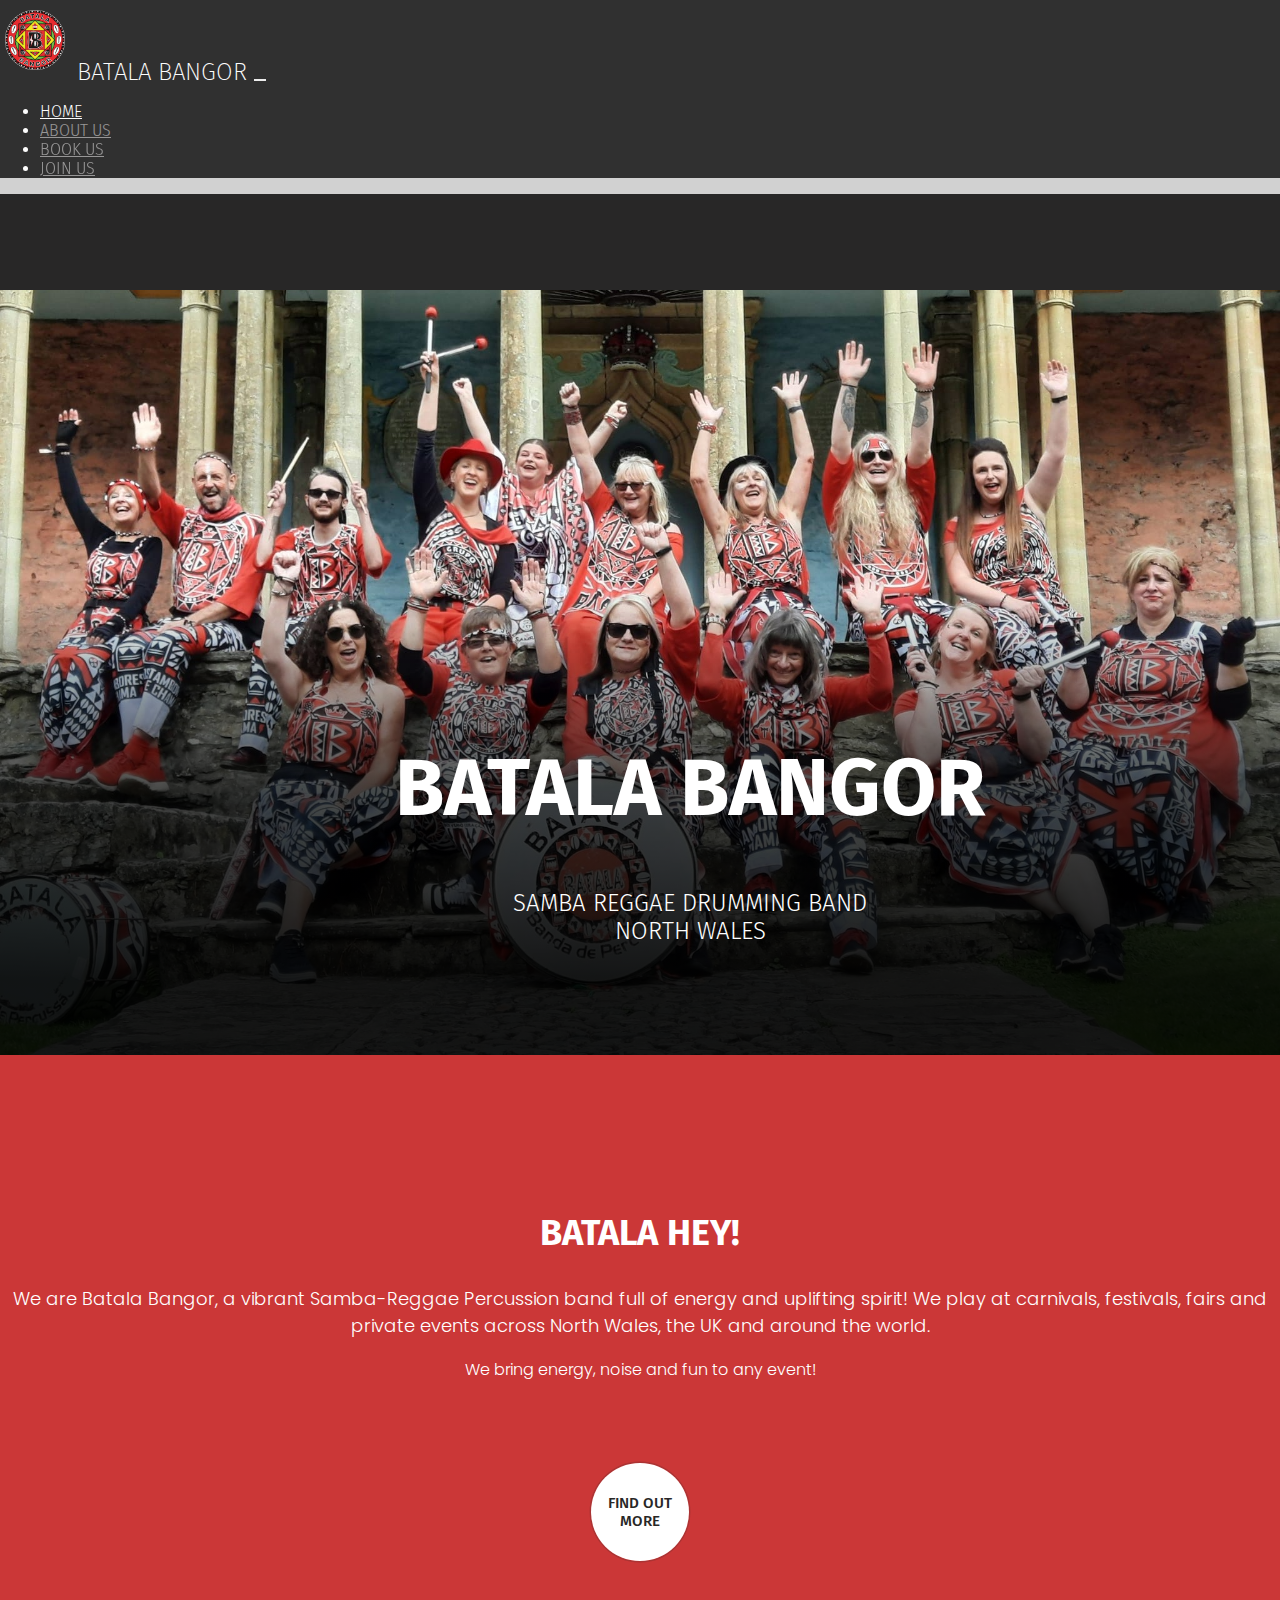
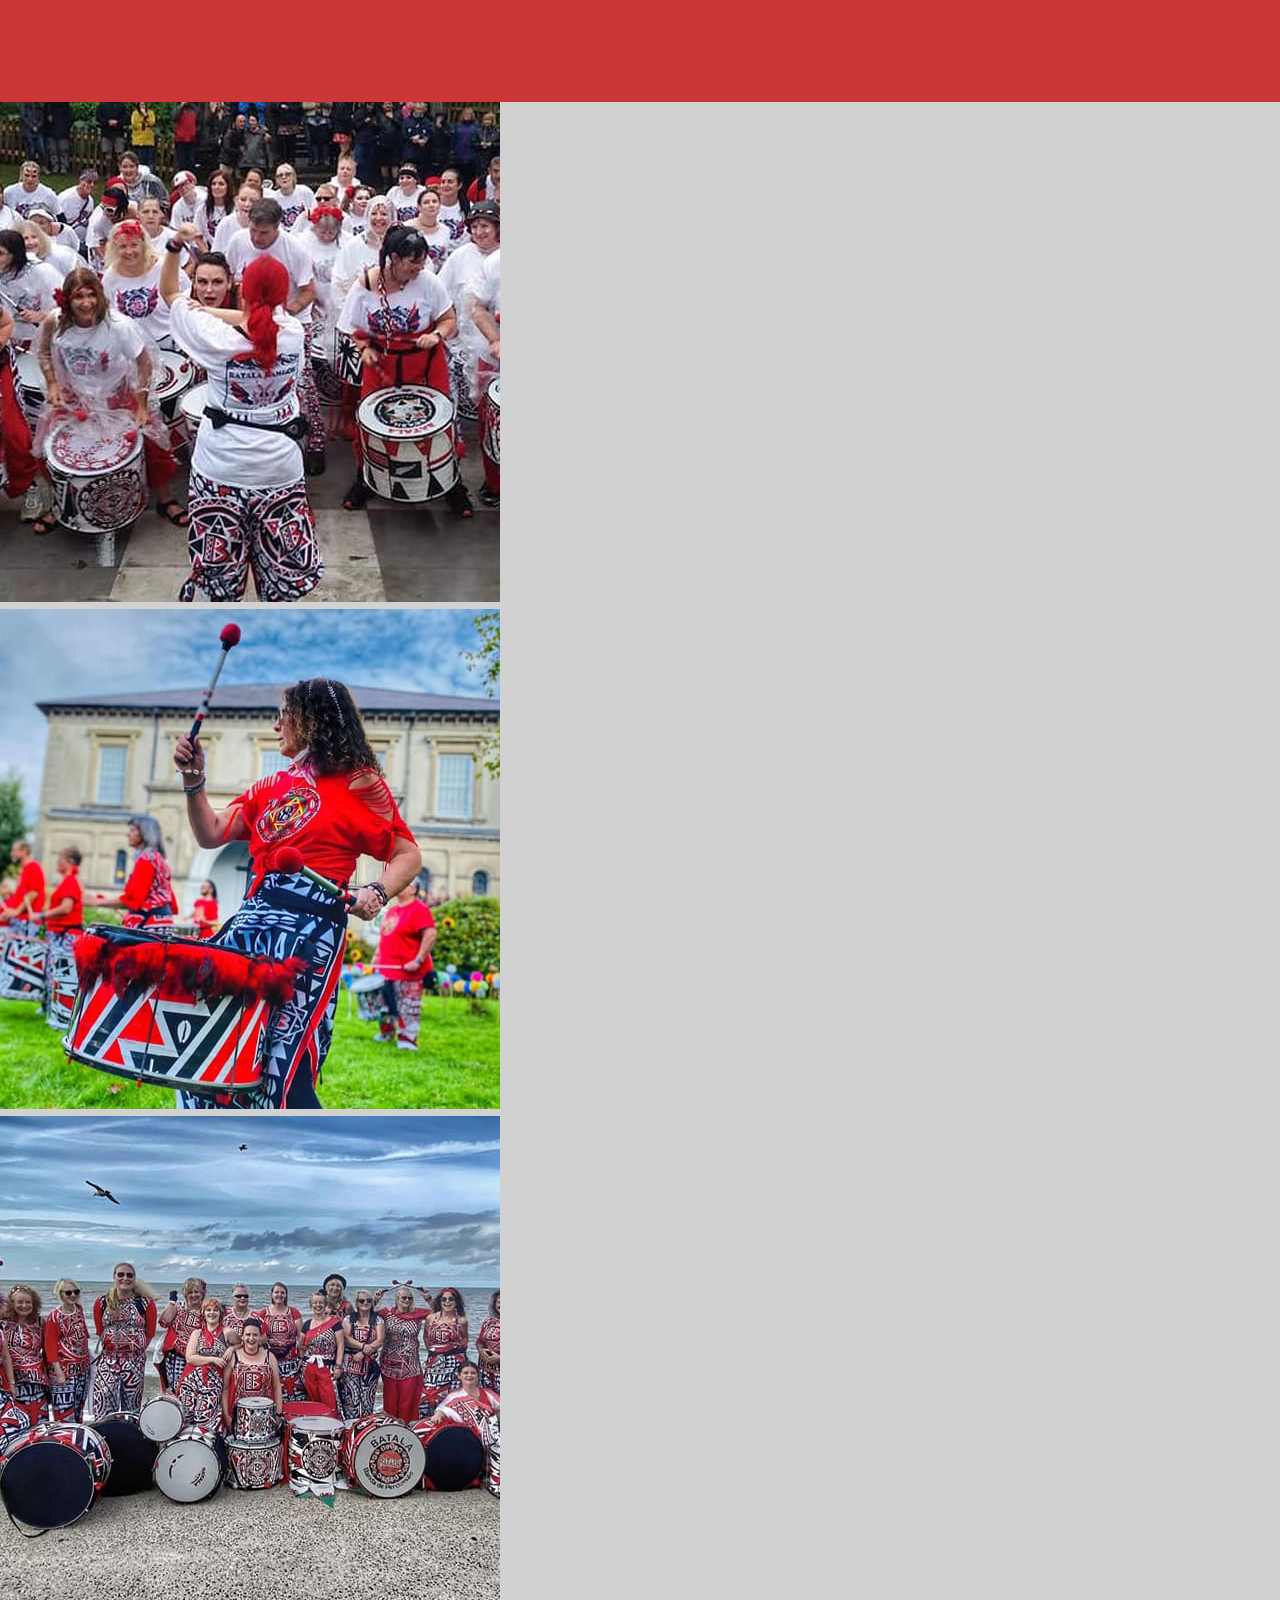
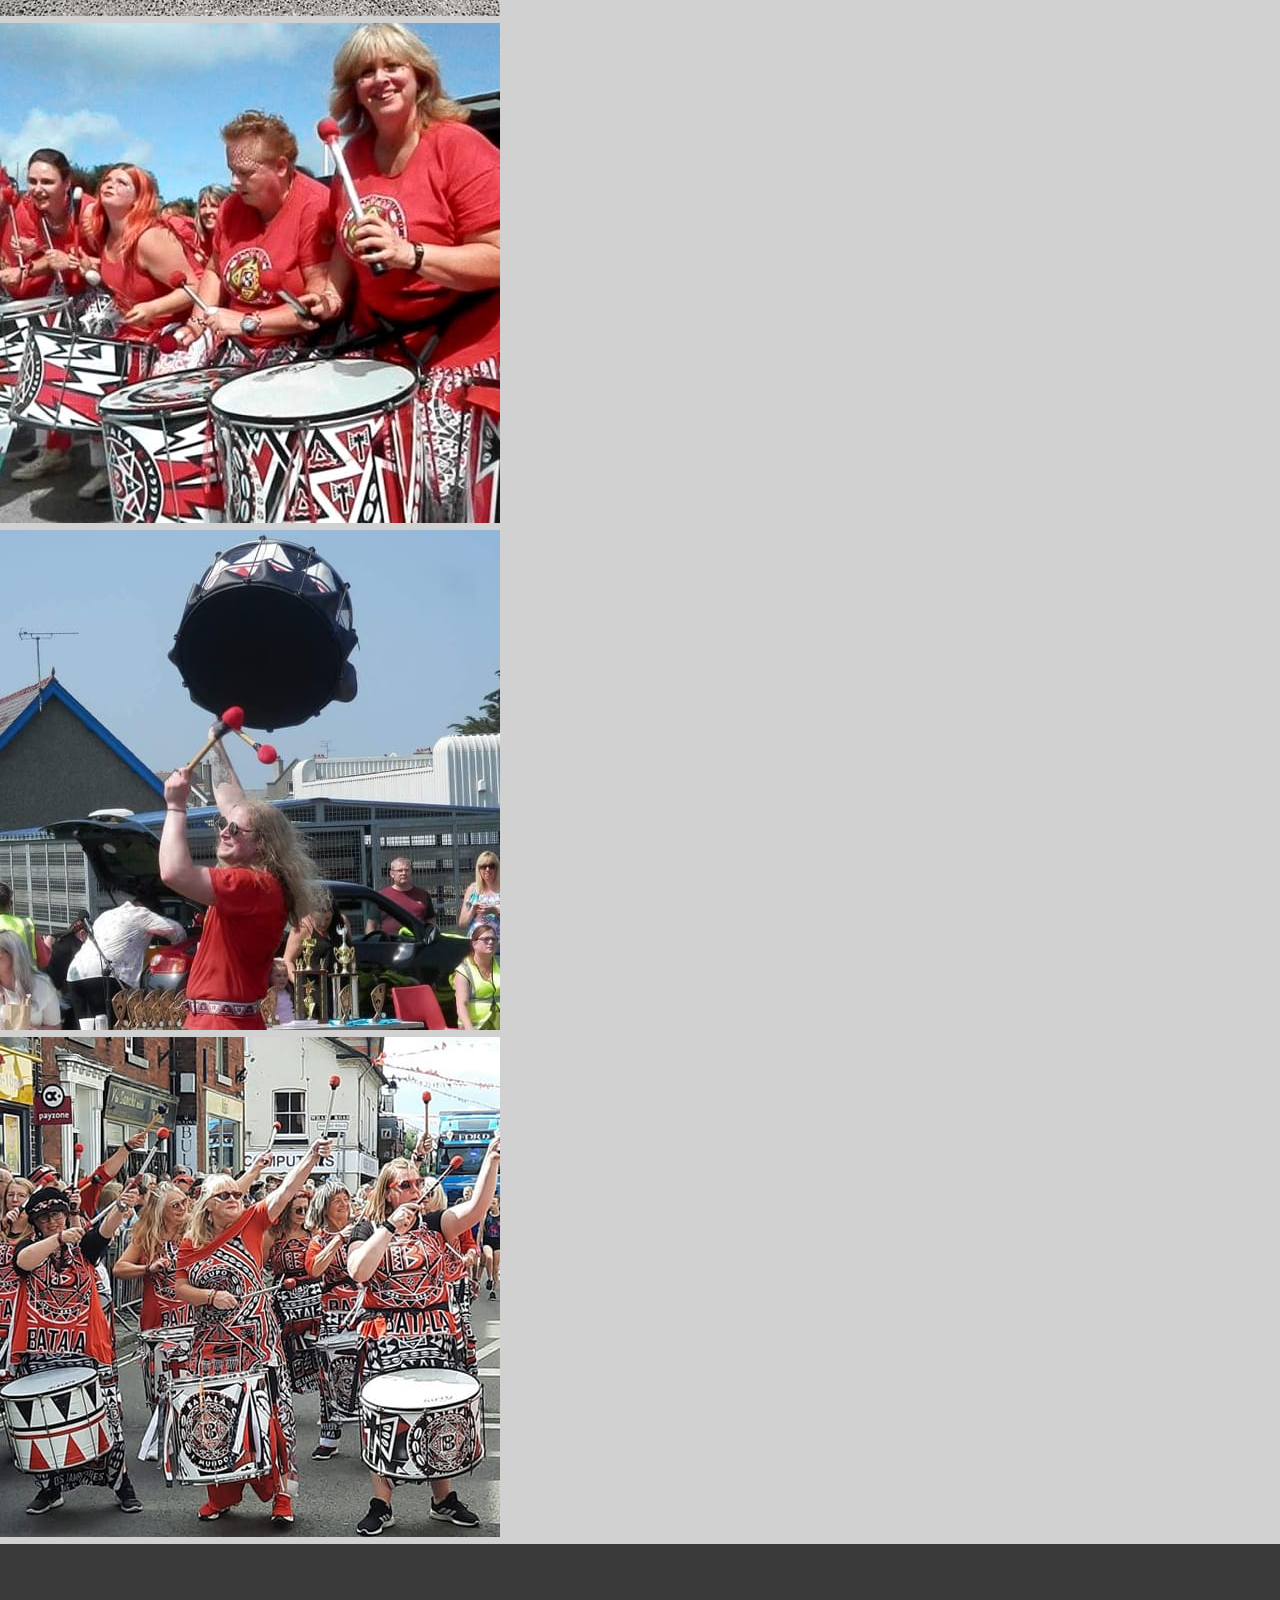
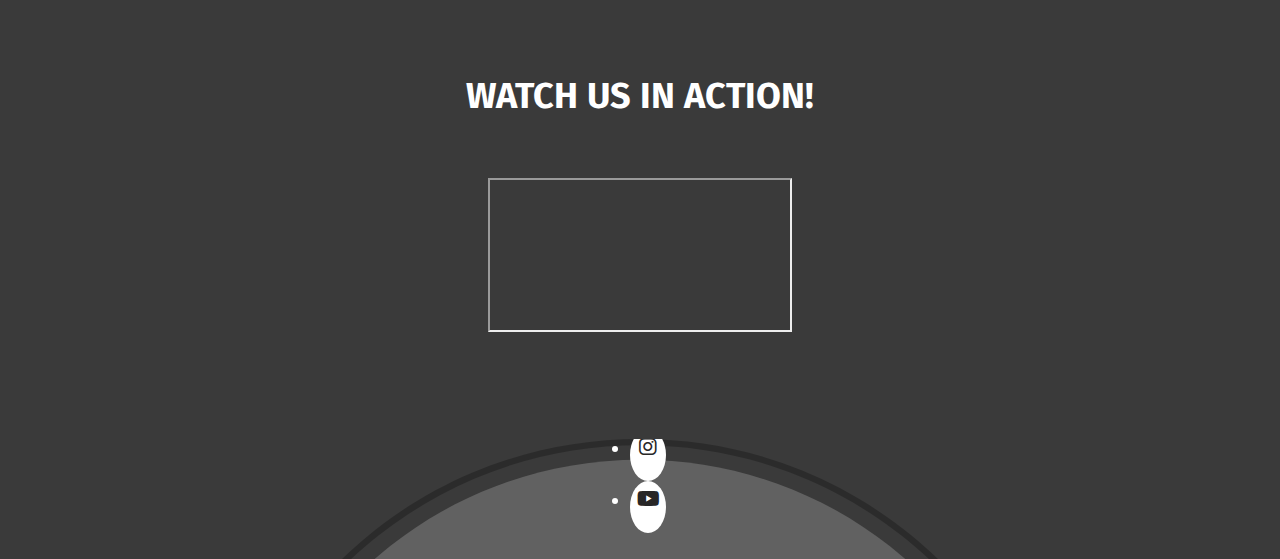
==== index.html @ 366dcf44 "add meta descriptions to all pages" ====
<!DOCTYPE html>
<html lang="en">

<head>
    <meta charset="UTF-8">
    <meta http-equiv="X-UA-Compatible" content="IE=edge">
    <meta name="viewport" content="width=device-width, initial-scale=1.0">
    <meta name="description" content="Batala Bangor are a North Wales Samba-Reggae drumming group, ready to bring our Brazilian rhythms and energy to your event!">
    <title>Batala Bangor</title>
    <link href="https://cdn.jsdelivr.net/npm/bootstrap@5.2.3/dist/css/bootstrap.min.css" rel="stylesheet"
        integrity="sha384-rbsA2VBKQhggwzxH7pPCaAqO46MgnOM80zW1RWuH61DGLwZJEdK2Kadq2F9CUG65" crossorigin="anonymous">
    <link rel="stylesheet" href="https://cdnjs.cloudflare.com/ajax/libs/font-awesome/6.2.0/css/all.min.css">
    <link rel="stylesheet" href="assets/css/style.css">

</head>

<body>
    <header>
        <!-- Nav Bar -->
        <nav class="navbar navbar-dark bg-col-navbar navbar-expand-md fixed-top">
            <div class="container-fluid">
                <a href="index.html" class="nav-brand">
                    <img src="assets/images/bb_logo_200.png" alt="Batala Bangor Logo" id="bb-logo">
                    <span>BATALA BANGOR</span>
                </a>
                <button class="navbar-toggler" type="button" data-bs-toggle="collapse"
                    data-bs-target="#navbarSupportedContent" aria-controls="navbarSupportedContent"
                    aria-expanded="false" aria-label="Toggle navigation">
                    <span class="navbar-toggler-icon"></span>
                </button>
                <div class="collapse navbar-collapse" id="navbarSupportedContent">
                    <ul class="navbar-nav ms-auto">
                        <li class="active-nl nav-item"><a class="nav-link" href="index.html">HOME</a></li>
                        <li class="nav-item"><a class="nav-link" href="about-us.html">ABOUT US</a></li>
                        <li class="nav-item"><a class="nav-link" href="book-us.html">BOOK US</a></li>
                        <li class="nav-item"><a class="nav-link" href="join-us.html">JOIN US</a></li>
                    </ul>
                </div>
            </div>
        </nav>
        <div class="nav-behind"></div>
        <!--/ Nav Bar -->
    </header>

    <main>
        <!-- Hero -->
        <div id="hero-home">
            <div class="hero-text hero-text-lg txt-cent">
                <h1 class="main-title">BATALA BANGOR</h1>
                <h2 class="tagline">SAMBA REGGAE DRUMMING BAND<br>NORTH WALES</h2>
            </div>
        </div>
        <!--/ Hero -->

        <!-- Text Section -->
        <div class="container-fluid text-section-container bg-col-red">
            <!-- Welcome Text -->
            <div class="row">
                <div class="col-10 offset-1 col-sm-8 offset-sm-2 col-lg-6 offset-lg-3 txt-cent">
                    <h3 class="section-title" id="batala-hey-title">BATALA HEY!</h3>
                    <p class="p-bigger">We are Batala Bangor, a vibrant Samba-Reggae Percussion band full of energy and
                        uplifting spirit!
                        We
                        play
                        at carnivals, festivals, fairs and private events across North Wales, the UK and around the
                        world.
                    </p>
                    <p>We bring energy, noise and fun to any event!</p>
                </div>
            </div>
            <!--/ Welcome Text -->

            <!-- Button: Find Out More -->
            <div class="circle-button-lrg" id="find-out-more-btn">
                <div class="white-circle">
                    <p class="button-text txt-cent"><a href="book-us.html">
                            FIND OUT MORE</a></p>
                </div>
                <div class="line-circle-inner line-circle-dark"></div>
                <div class="line-circle-middle line-circle-dark"></div>
                <div class="line-circle-outer line-circle-dark"></div>
            </div>
            <!--/ Button: Find Out More -->
        </div>
        <!--/ Text Section -->

        <!-- Photo Gallery -->
        <div class="row row-cols-2 row-cols-sm-3 row-cols-lg-6">
            <h2 class="sr-only">Photo Gallery</h2>
            <div class="col gallery-image"><img src="assets/images/home_gallery_1.jpg" class="img-fluid"
                    alt="Batala Bangor at Portmeirion Festival No. 6"></div>
            <div class="col gallery-image"><img src="assets/images/home_gallery_2.jpg" class="img-fluid"
                    alt="Girl drumming"></div>
            <div class="col gallery-image"><img src="assets/images/home_gallery_3.jpg" class="img-fluid"
                    alt="Batala Bangor group photo by the sea"></div>
            <div class="col gallery-image"><img src="assets/images/home_gallery_4.jpg" class="img-fluid"
                    alt="Smiling drummers"></div>
            <div class="col gallery-image"><img src="assets/images/home_gallery_5.jpg" class="img-fluid"
                    alt="Man plays drum above his head"></div>
            <div class="col gallery-image"><img src="assets/images/home_gallery_6.jpg" class="img-fluid"
                    alt="Drummers with arms in the air"></div>
        </div>
        <!--/ Photo Gallery -->

        <!-- Video -->
        <div class="container-fluid bg-col-dk video-section-container">
            <div class="row" id="video-row">
                <div class="col col-sm-10 offset-sm-1 txt-cent">
                    <h2 class="section-title">WATCH US IN ACTION!</h2>
                    <div class="video-wrapper ratio ratio-16x9">
                        <iframe src="https://www.youtube.com/embed/l4y8UoNgOng"
                            title="YouTube video player Batala Mundo at the start of Notting Hill Carnival 2018"
                            allow="accelerometer; autoplay; clipboard-write; encrypted-media; gyroscope; picture-in-picture"
                            allowfullscreen></iframe>
                    </div>
                </div>
            </div>
        </div>
        <!--/ Video -->
    </main>

    <footer>
        <div class="footer-circle-wrapper">
            <img id="grey-circle" src="assets/images/circle-footer-graphic.svg" alt="grey circle">
            <div id="footer-links-wrapper">
                <ul class="list-inline social-links">
                    <li class="list-inline-item">
                        <a href="https://www.facebook.com/batala.bangor/" target="_blank">
                            <i class="fa-brands fa-facebook-f" aria-hidden="true"></i>
                            <span class="sr-only">Facebook</span>
                        </a>
                    </li>
                    <li class="list-inline-item">
                        <a href="https://twitter.com/batalabangor" target="_blank">
                            <i class="fa-brands fa-twitter" aria-hidden="true"></i>
                            <span class="sr-only">Twitter</span>
                        </a>
                    </li>
                    <li class="list-inline-item">
                        <a href="https://www.instagram.com/batalabangor/" target="_blank">
                            <i class="fa-brands fa-instagram" aria-hidden="true"></i>
                            <span class="sr-only">Instagram</span>
                        </a>
                    </li>
                    <li class="list-inline-item">
                        <a href="https://www.youtube.com/@batalabangor3194" target="_blank">
                            <i class="fa-brands fa-youtube" aria-hidden="true"></i>
                            <span class="sr-only">YouTube</span>
                        </a>
                    </li>
                </ul>
            </div>
        </div>
    </footer>

    <script src="https://cdn.jsdelivr.net/npm/bootstrap@5.2.3/dist/js/bootstrap.bundle.min.js"
        integrity="sha384-kenU1KFdBIe4zVF0s0G1M5b4hcpxyD9F7jL+jjXkk+Q2h455rYXK/7HAuoJl+0I4" crossorigin="anonymous">
    </script>

</body>

</html>
---- assets/css/style.css ----
@import url('https://fonts.googleapis.com/css2?family=Fira+Sans:ital,wght@0,100;0,200;0,300;0,400;0,500;0,600;0,700;1,300;1,600;1,700&family=Poppins:wght@300;600&display=swap');


/*----------------------------------------------------------- Page Container Settings */


body,
nav {
    max-width: 1400px;
    margin: 0 auto;
    background: #d1d1d1;
}

/*-----------------------------------------------------------Colors */

.bg-col-navbar {
    background-color: #282727;
}

.bg-col-red {
    background-color: #CB3737;
}

.bg-col-dk {
    background-color: #3a3a3a;
}

/*-----------------------------------------------------------General Text */

body {
    font-family: 'Poppins', sans-serif;
    color: #ffffff;
}

p {
    font-weight: 300;
}

.p-bigger {
    font-size: 18px;
}

.main-title,
.tagline,
.tagline-small,
.section-title,
nav {
    font-family: 'Fira Sans', sans-serif;
}

.main-title {
    font-weight: 700;
    font-size: 80px;
}

.tagline,
.tagline-small {
    font-weight: 300;
}

.tagline {
    font-size: 24px;
}

.tagline-small {
    font-size: 20px;
}

.section-title,
.thanks-title {
    font-weight: 700;
    font-size: 36px;
}

.txt-cent {
    text-align: center;
}

.txt-left {
    text-align: left;
}

.txt-right {
    text-align: right;
}

/*-----------------------------------------------------------Containers / Dividers / Generic Margins */

.row,
figure {
    margin: 0;
}

.buffer {
    height: 100px;
    width: 100%;
}

.container-fluid-nopad {
    padding: 0;
}

/*-----------------------------------------------------------Nav */

.navbar {
    opacity: 95%;
}

.navbar-dark {
    --bs-navbar-hover-color: none;
}

.nav-brand {
    font-weight: 200;
    font-size: 24px;
    color: #ffffff;
    text-decoration: none;
    text-align: center;
}

#bb-logo {
    width: 60px;
    height: auto;
    margin: 10px 5px 10px 5px;
}

.nav-link {
    list-style: none;
    color: #ffffff;
    font-weight: 300;
    opacity: 50%;
    transition: all 0.35s ease-in-out;
    -moz-transition: all 0.35s ease-in-out;
    -webkit-transition: all 0.35s ease-in-out;
    -o-transition: all 0.35s ease-in-out;
}

.navbar-toggler {
    border: 0;
}

.navbar-toggler:focus {
    box-shadow: none;
}

.nav-link {
    text-align: right;
    padding: 25px 15px 25px 0;
    --bs-navbar-nav-link-padding-x: 0.8rem;
}

.active-nl a {
    opacity: 100%;
}

.nav-behind {
    background-color: #282727;
    height: 96px;
    width: 100%;
}

/*-----------------------------------------------------------Hero */

#hero-home {
    padding: 0;
    height: 85vh;
    background:
        linear-gradient(180deg, rgba(0, 0, 0, 0) 40%, rgba(0, 0, 0, 0.7) 65%, rgba(0, 0, 0, 0.9) 90%),
        url("../images/hero_home.jpg");
    background-color: #282727;
    background-position: center;
    background-repeat: no-repeat;
    background-size: cover;
    -webkit-background-size: cover;
    -moz-background-size: cover;
    -o-background-size: cover;
    position: relative;
}

#hero-about {
    padding: 0;
    height: 35vh;
    min-height: 200px;
    background:
        linear-gradient(180deg, rgba(0, 0, 0, 0) 40%, rgba(0, 0, 0, 0.7) 65%, rgba(0, 0, 0, 0.9) 90%),
        url("../images/hero_about.jpg");
    background-color: #282727;
    background-position: center;
    background-repeat: no-repeat;
    background-size: cover;
    -webkit-background-size: cover;
    -moz-background-size: cover;
    -o-background-size: cover;
    position: relative;
}

#hero-book {
    padding: 0;
    height: 35vh;
    min-height: 200px;
    background:
        linear-gradient(180deg, rgba(0, 0, 0, 0) 40%, rgba(0, 0, 0, 0.7) 65%, rgba(0, 0, 0, 0.9) 90%),
        url("../images/hero_book.jpg");
    background-color: #282727;
    background-position: center top 20%;
    background-repeat: no-repeat;
    background-size: cover;
    -webkit-background-size: cover;
    -moz-background-size: cover;
    -o-background-size: cover;
    position: relative;
}

#hero-join {
    padding: 0;
    height: 35vh;
    min-height: 200px;
    background:
        linear-gradient(180deg, rgba(0, 0, 0, 0) 40%, rgba(0, 0, 0, 0.7) 65%, rgba(0, 0, 0, 0.9) 90%),
        url("../images/hero_join.jpg");
    background-color: #282727;
    background-position: center;
    background-repeat: no-repeat;
    background-size: cover;
    -webkit-background-size: cover;
    -moz-background-size: cover;
    -o-background-size: cover;
    position: relative;
}

.hero-text {
    position: absolute;
    width: 100%;
    margin: 0 auto;
    padding-left: 50px;
    padding-right: 50px;
}

.hero-text-sm {
    bottom: 40px;
}

.hero-text-lg {
    bottom: 90px;
}

/*-----------------------------------------------------------Home Text Section */

.text-section-container {
    padding: 120px 0px;
}

#batala-hey-title {
    margin-bottom: 30px;
}

/*-----------------------------------------------------------About Us */

.about-section-title {
    margin-bottom: 30px;
}

.about-text {
    padding-right: 5%;
    padding-left: 5%;
}

.about-img {
    background-color: #282727;
    background-repeat: no-repeat;
    background-size: cover;
    -webkit-background-size: cover;
    -moz-background-size: cover;
    -o-background-size: cover;
    min-height: 700px;
}

#about-img-top {
    background-image: url("../images/about_band.jpg");
    border-radius: 0% 10% 10% 0;
    background-position: center top;
}

#about-img-middle {
    background-image: url("../images/about_music.jpg");
    border-radius: 10% 0% 0% 10%;
    background-position: center;
}

#about-img-bottom {
    background-image: url("../images/about_mundo.jpg");
    border-radius: 0% 10% 10% 0;
    background-position: center;
}

#need-drum-container {
    padding: 100px 0px 60px 0;
}

#need-drum-text {
    padding-left: 5%;
    padding-right: 5%;
}

#need-drum-title {
    margin-bottom: 10px;
}

#cta-join-text {
    margin-top: 60px;
}

#cta-join-text a {
    color: #ffffff;
    border-radius: 5px;
    font-weight: 500;
    padding: 10px;
    text-underline-offset: 5px;
    text-decoration-thickness: 0.5px;
}

/*-----------------------------------------------------------Join / Book */

.form-container {
    padding: 100px 7% 100px 7%;
}

.form-text-title {
    margin-bottom: 30px;
}

.form-text-block {
    padding-right: 5%;
}

.form-text-block p a {
    color: #ffffff;
    font-weight: 600;
    text-underline-offset: 3px;
    text-decoration-thickness: 0.5px;
}


/*----------------------------------------------------------- Form */

.form {
    padding-left: 5%;
}

#join-form-container {
    margin-top: 75px;
}

.form-title {
    margin-bottom: 15px;
}

.form-input-text,
.form-input-textarea {
    width: 100%;
    border-radius: 5px;
    border: none;
    margin-bottom: 15px;
    padding-left: 10px;
    color: #3a3a3a;
}

.form-input-text {
    margin-top: 5px;
}

.form-input-textarea {
    margin-top: 20px;
    padding: 10px;
    height: 160px;
}

input:focus,
textarea:focus {
    outline-color: #282727;
}

/*-----------------------------------------------------------Testimonials */

#testimonial-container {
    padding: 100px 5% 20px 5%;
}

#testimonial-title {
    text-align: center;
    margin-bottom: 60px;
}

.testi-single {
    display: flex;
    align-items: flex-start;
    margin-bottom: 60px;
}

.testi-img {
    margin-right: 30px;
}

.testi-left-col {
    margin-right: 30px;
}

.testi-right-col {
    margin-left: 30px;
}

/*-----------------------------------------------------------Buttons */

/*----------------------Button Shared Styles */

.circle-button-lrg,
.circle-button-sm {
    position: relative;
    display: flex;
    align-items: center;
    justify-content: center;
}

.circle-button-lrg {
    width: 140px;
    height: 140px;
    margin: 0 auto;
}

.circle-button-sm {
    width: 92px;
    height: 92px;
    right: 15px;
}

.white-circle {
    width: 70%;
    height: 70%;
    border-radius: 50%;
    border: none;
    background-color: #ffffff;
    position: absolute;
    z-index: 1;
    display: flex;
    align-items: center;
    justify-content: center;
}

.button-text,
.submit-btn-txt {
    font-family: 'Fira Sans', sans-serif;
    margin: 0;
    font-weight: 500;
}

.line-circle-dark {
    border: 2px solid #282727;
}

.line-circle-light {
    border: 2px solid #ffffff;
}

.line-circle-inner,
.line-circle-middle,
.line-circle-outer {
    border-radius: 50%;
    position: absolute;
    z-index: 0;
}

.line-circle-inner {
    width: 80%;
    height: 80%;
    opacity: 40%;
    transform: scale(0.7);
    transition: transform 0.35s ease-in-out;
    -moz-transition: transform 0.35s ease-in-out;
    -webkit-transition: transform 0.35s ease-in-out;
    -o-transition: transform 0.35s ease-in-out;
}

.line-circle-middle {
    width: 90%;
    height: 90%;
    opacity: 30%;
    transform: scale(0.7);
    transition: transform 0.35s 0.05s ease-in-out;
    -moz-transition: transform 0.35s 0.05s ease-in-out;
    -webkit-transition: transform 0.35s 0.05s ease-in-out;
    -o-transition: transform 0.35s 0.05s ease-in-out;
}

.line-circle-outer {
    width: 100%;
    height: 100%;
    opacity: 20%;
    transform: scale(0.7);
    transition: transform 0.35s 0.1s ease-in-out;
    -moz-transition: transform 0.35s 0.1s ease-in-out;
    -webkit-transition: transform 0.35s 0.1s ease-in-out;
    -o-transition: transform 0.35s 0.1s ease-in-out;
}

/*----------------------Find Out More / Book Us Buttons */

#find-out-more-btn {
    margin-top: 60px;
}

.button-text {
    line-height: 120%;
    font-size: 95%;
    transition: all 0.25s ease-in-out;
    -moz-transition: all 0.25s ease-in-out;
    -webkit-transition: all 0.25s ease-in-out;
    -o-transition: all 0.25s ease-in-out;
}

.button-text a {
    color: #282727;
    text-decoration: none;
}

#book-us-btn a {
    padding: 40px 10px;
}

#find-out-more-btn a {
    padding: 25px 0px;
}

/*----------------------Submit Buttons */

.submit-btn-txt {
    font-size: 12.5px;
    transition: all 0.25s ease-in-out;
    -moz-transition: all 0.25s ease-in-out;
    -webkit-transition: all 0.25s ease-in-out;
    -o-transition: all 0.25s ease-in-out;
}

/*-----------------------------------------------------------Gallery & Video */

.gallery-image {
    padding: 0;
}

.gallery-image img {
    max-width: 100%;
}

.video-section-container {
    padding: 100px 0px;
}

.video-wrapper {
    margin-top: 60px;
}


/*-----------------------------------------------------------404 */

.subpage-container {
    position: fixed;
    height: 100%;
    display: flex;
    align-items: center;
    justify-content: center;
    padding: 0 20px;
}

.subpage-container p a {
    color: #ffffff;
    font-weight: 600;
    text-underline-offset: 5px;
    text-decoration-thickness: 0.5px;
}


/*-----------------------------------------------------------Footer */

footer {
    height: 120px;
    background-color: #3a3a3a;
    display: flex;
    justify-content: center;
}

.footer-padding {
    height: 180px;
}

.footer-padding-small {
    height: 140px;
}

.footer-circle-wrapper {
    width: 100%;
    height: 100%;
    position: relative;
    display: flex;
    justify-content: center;
    overflow: hidden;
}

#grey-circle {
    position: absolute;
    bottom: 0;
    display: flex;
    justify-content: center;
    height: 120px;
    width: auto;

}

#footer-links-wrapper {
    width: 100%;
    display: flex;
    justify-content: center;
    position: absolute;
    bottom: 10px;
}

.list-inline-item:not(:last-child) {
    margin-right: 1.5rem;
}

.social-links li a i {
    width: 36px;
    height: 36px;
    padding: 8px 0;
    border-radius: 50%;
    font-size: 20px;
    text-align: center;
    color: #282727;
    background: #ffffff;
    transition: all 0.25s ease-in-out;
    -moz-transition: all 0.25s ease-in-out;
    -webkit-transition: all 0.25s ease-in-out;
    -o-transition: all 0.25s ease-in-out;
}

/*-----------------------------------------------------------Media Queries & Hover Pseudo Elements */

/* Below Large */

@media (max-width: 991px) {

    .about-text {
        text-align: center;
        margin: 100px 0;
        padding-left: 20%;
        padding-right: 20%;
    }

    .buffer {
        display: none;
    }

    #about-img-top,
    #about-img-middle,
    #about-img-bottom {
        border-radius: 0;
        min-height: 500px;
        max-height: 500px;
    }

    .form-container,
    #testimonial-container {
        padding: 100px 10% 30px 10%;
    }

    .form {
        padding: 0;
        margin-bottom: 60px;
    }

    #join-form-container {
        margin-top: 0;
    }

    .form-title {
        margin-bottom: 60px;
        text-align: center;
    }

    .tagline-small {
        font-size: 24px;
        font-weight: 700;
    }

    .lg-only {
        display: none;
    }

    .form-text-block {
        padding: 0;
        text-align: center;
    }

    .form-input-textarea {
        height: 250px;
    }

    .testi-single {
        display: flex;
        flex-wrap: wrap;
        justify-content: center;
        text-align: center;
    }

    .testi-img {
        margin-right: 0;
        margin-bottom: 30px;
    }

    .testi-left-col {
        margin-right: 0px;
    }

    .testi-right-col {
        margin-left: 0px;
    }
}

/* Below Medium */

@media (max-width: 767px) {
    .nav-brand span {
        display: none;
    }

    .nav-item a {
        font-size: 20px;
        font-weight: 400;
    }

    .fixed-top {
        position: absolute;
    }

    .about-text {
        text-align: center;
        margin: 60px 0;
        padding-left: 10%;
        padding-right: 10%;
    }

    .about-title {
        font-size: 30px;
        font-weight: 500;
    }

}

/* Below Small */

@media (max-width: 575px),
(max-height: 575px) {
    .main-title {
        font-size: 48px;
    }

    .tagline {
        font-size: 18px;
    }

    .section-title {
        font-size: 30px;
    }

    #bb-logo {
        margin: 3px 0px 3px 0px;
    }

    .nav-behind {
        height: 76px;
    }

    #hero-home {
        height: 75vh;
        min-height: 300px;
    }

    .text-section-container {
        padding: 100px 0px;
    }

    .hero-text-lg {
        bottom: 50px;
    }

    .hero-text-sm {
        bottom: 20px;
    }

    #video-row {
        margin-left: 10px;
        margin-right: 10px;
    }

    #need-drum-container {
        padding: 60px 0px 30px 0;
    }

    .form-container {
        padding: 60px 5% 60px 5%;
    }

    .form-title {
        margin-bottom: 40px;
    }

    #testimonial-container {
        padding: 60px 5% 10px 5%;
    }


}

/* Small landscape device */

@media (max-height: 400px) {
    .hero-text-sm {
        bottom: 0px;
    }
}

/* No Hover Devices */

@media (hover: none) {

    .line-circle-inner,
    .line-circle-middle,
    .line-circle-outer {
        transform: scale(1)
    }
}

/* Hover Effects - Disabled on touchscreen devices */

@media(hover: hover) and (pointer: fine) {
    .nav-brand:hover {
        color: white;
    }

    .nav-link:hover {
        opacity: 100%;
    }

    .white-circle:hover .button-text {
        font-size: 105%;
    }

    .white-circle:hover .submit-btn-txt {
        font-size: 14px;
    }

    .white-circle:hover~* {
        transform: scale(1);
    }

    .social-links li a i:hover {
        background-color: #CB3737;
    }
}
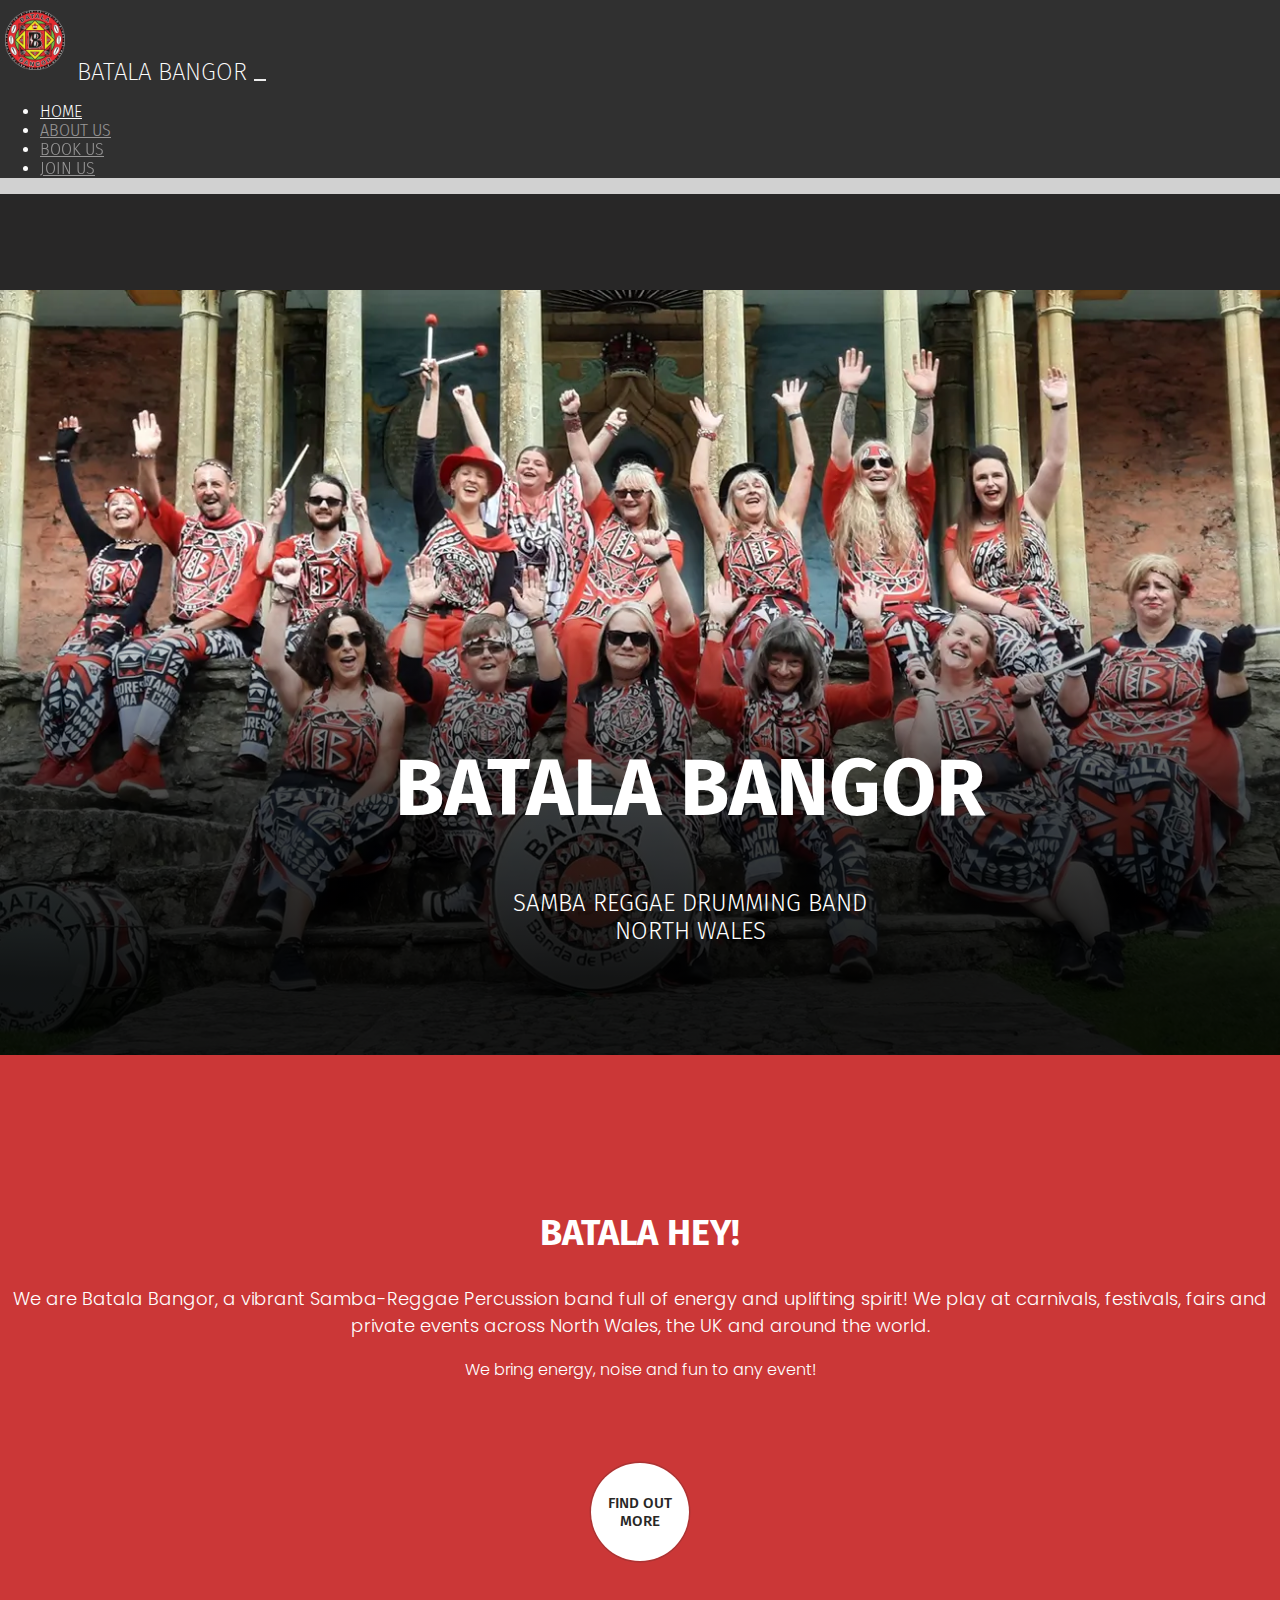
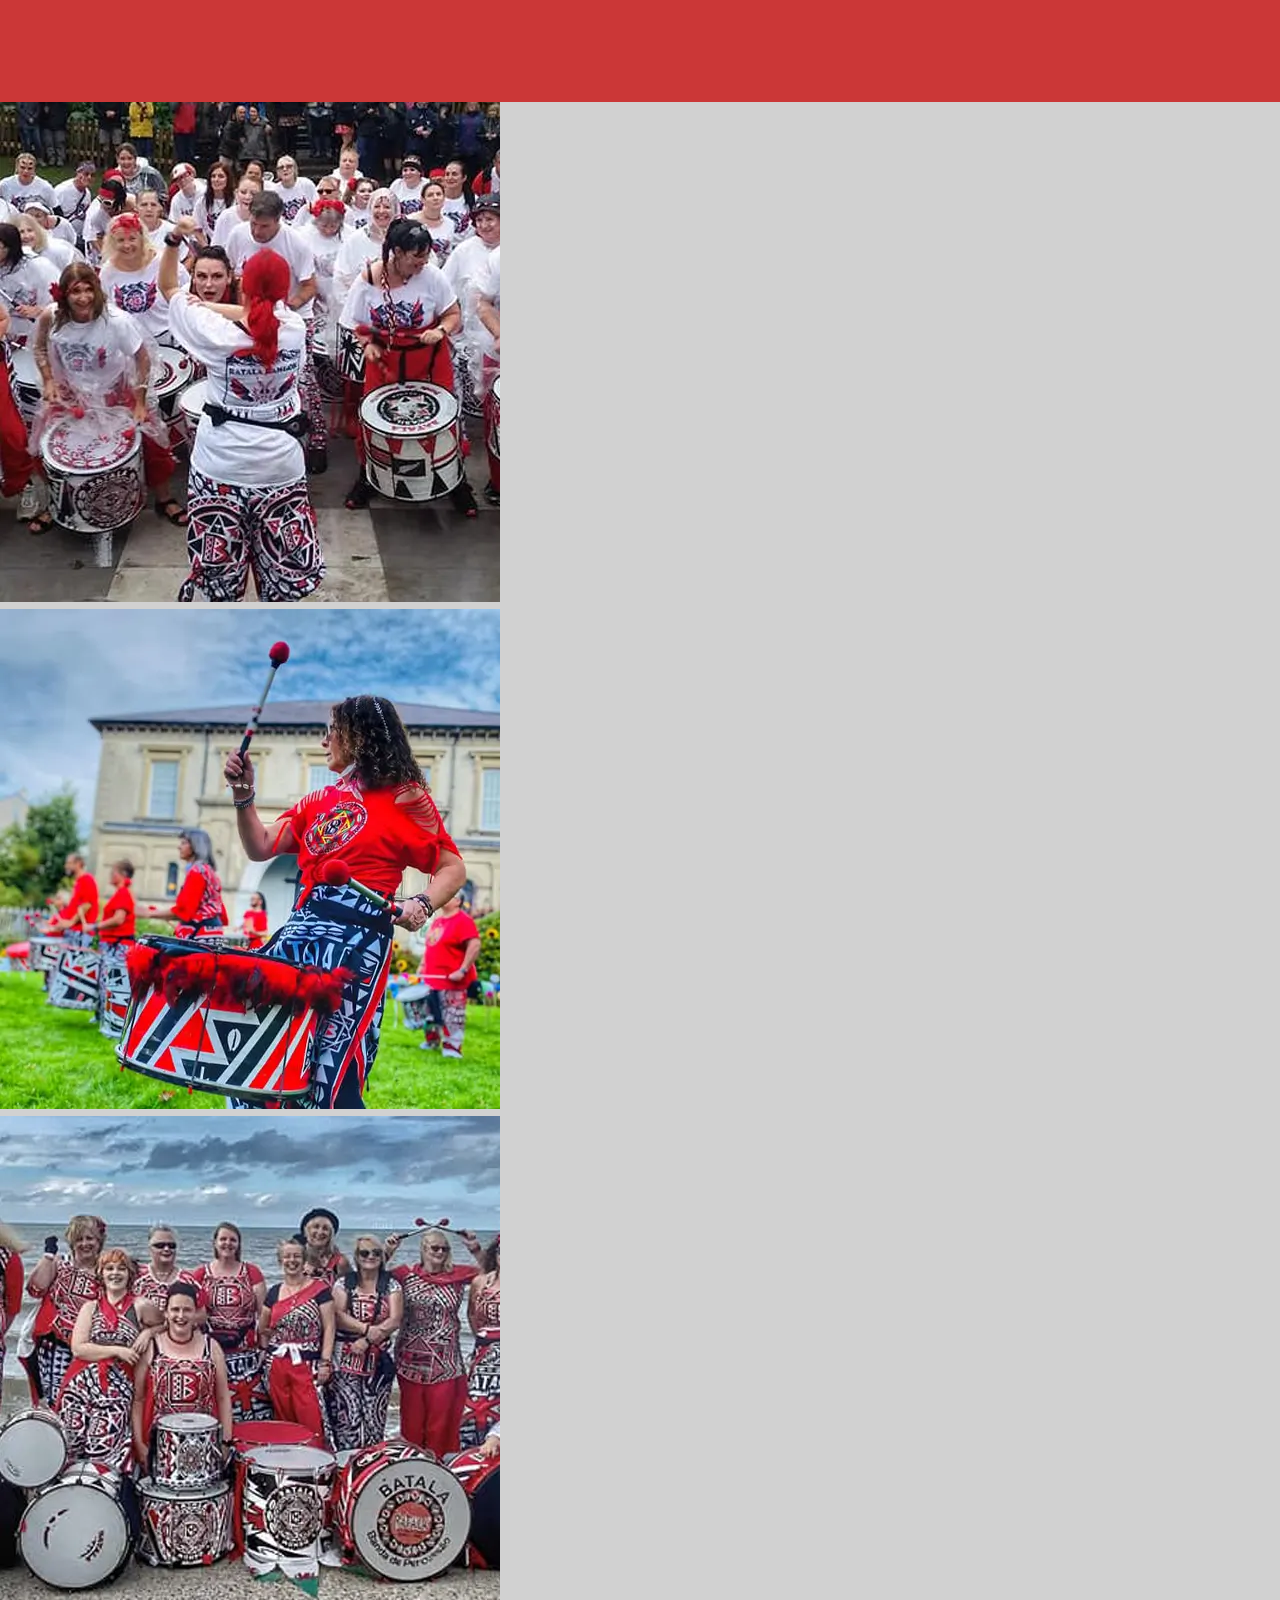
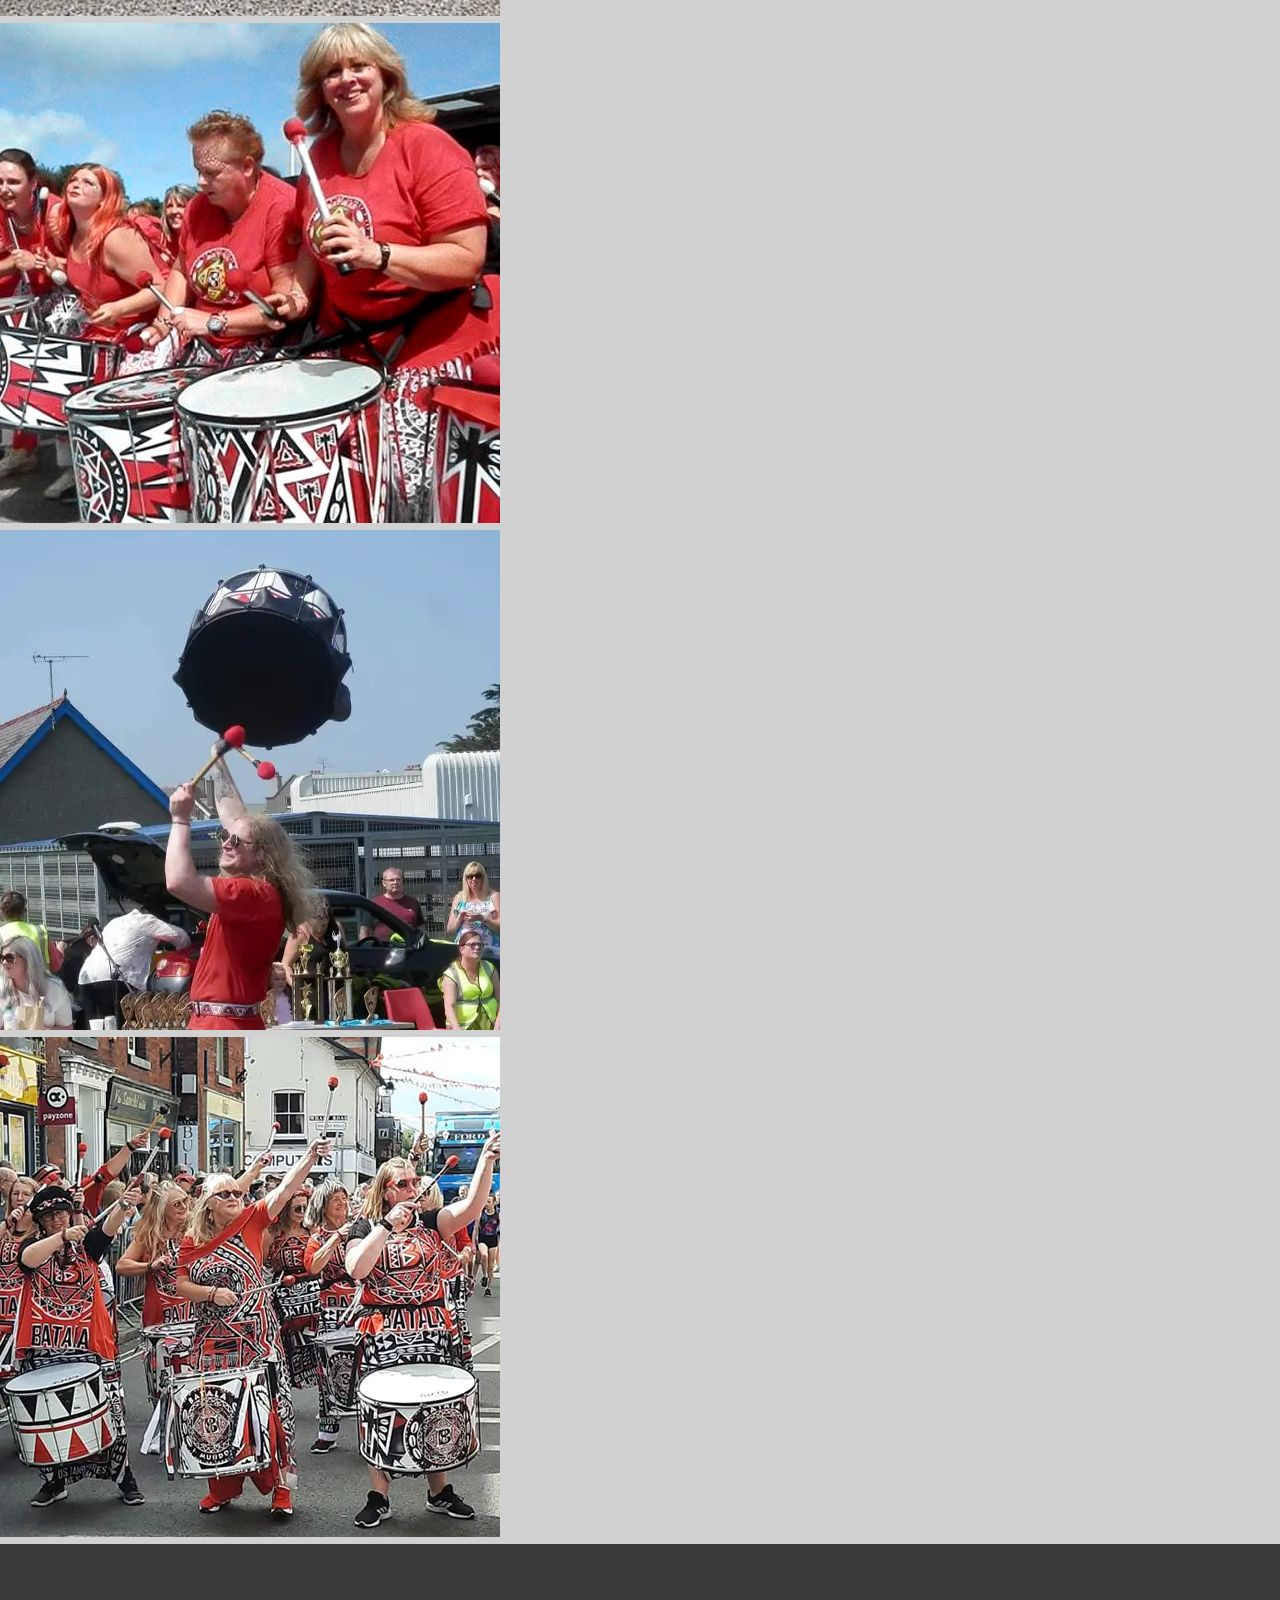
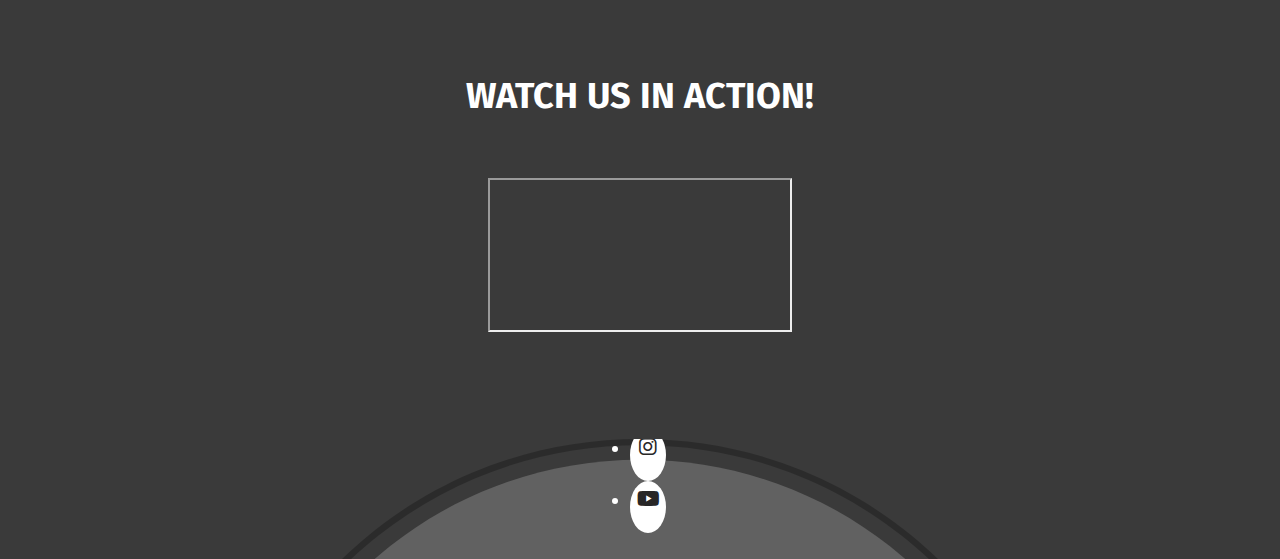
==== commit c2295422: "replace jpgs with webp add explicit sizes in html" ====
--- a/index.html
+++ b/index.html
@@ -20,7 +20,7 @@
         <nav class="navbar navbar-dark bg-col-navbar navbar-expand-md fixed-top">
             <div class="container-fluid">
                 <a href="index.html" class="nav-brand">
-                    <img src="assets/images/bb_logo_200.png" alt="Batala Bangor Logo" id="bb-logo">
+                    <img src="assets/images/bb_logo.webp" alt="Batala Bangor Logo" id="bb-logo" width="60" height="60">
                     <span>BATALA BANGOR</span>
                 </a>
                 <button class="navbar-toggler" type="button" data-bs-toggle="collapse"
@@ -87,18 +87,18 @@
         <!-- Photo Gallery -->
         <div class="row row-cols-2 row-cols-sm-3 row-cols-lg-6">
             <h2 class="sr-only">Photo Gallery</h2>
-            <div class="col gallery-image"><img src="assets/images/home_gallery_1.jpg" class="img-fluid"
-                    alt="Batala Bangor at Portmeirion Festival No. 6"></div>
-            <div class="col gallery-image"><img src="assets/images/home_gallery_2.jpg" class="img-fluid"
-                    alt="Girl drumming"></div>
-            <div class="col gallery-image"><img src="assets/images/home_gallery_3.jpg" class="img-fluid"
-                    alt="Batala Bangor group photo by the sea"></div>
-            <div class="col gallery-image"><img src="assets/images/home_gallery_4.jpg" class="img-fluid"
-                    alt="Smiling drummers"></div>
-            <div class="col gallery-image"><img src="assets/images/home_gallery_5.jpg" class="img-fluid"
-                    alt="Man plays drum above his head"></div>
-            <div class="col gallery-image"><img src="assets/images/home_gallery_6.jpg" class="img-fluid"
-                    alt="Drummers with arms in the air"></div>
+            <div class="col gallery-image"><img src="assets/images/home_gallery_1.webp" class="img-fluid"
+                    alt="Batala Bangor at Portmeirion Festival No. 6" width="500" height="500"></div>
+            <div class="col gallery-image"><img src="assets/images/home_gallery_2.webp" class="img-fluid"
+                    alt="Girl drumming" width="500" height="500"></div>
+            <div class="col gallery-image"><img src="assets/images/home_gallery_3.webp" class="img-fluid"
+                    alt="Batala Bangor group photo by the sea" width="500" height="500"></div>
+            <div class="col gallery-image"><img src="assets/images/home_gallery_4.webp" class="img-fluid"
+                    alt="Smiling drummers" width="500" height="500"></div>
+            <div class="col gallery-image"><img src="assets/images/home_gallery_5.webp" class="img-fluid"
+                    alt="Man plays drum above his head" width="500" height="500"></div>
+            <div class="col gallery-image"><img src="assets/images/home_gallery_6.webp" class="img-fluid"
+                    alt="Drummers with arms in the air" width="500" height="500"></div>
         </div>
         <!--/ Photo Gallery -->
 
--- a/assets/css/style.css
+++ b/assets/css/style.css
@@ -6,7 +6,7 @@
 
 body,
 nav {
-    max-width: 1400px;
+    max-width: 1300px;
     margin: 0 auto;
     background: #d1d1d1;
 }
@@ -166,7 +166,24 @@
     height: 85vh;
     background:
         linear-gradient(180deg, rgba(0, 0, 0, 0) 40%, rgba(0, 0, 0, 0.7) 65%, rgba(0, 0, 0, 0.9) 90%),
-        url("../images/hero_home.jpg");
+        url("../images/hero_home.webp");
+    background-color: #282727;
+    background-position: top;
+    background-repeat: no-repeat;
+    background-size: cover;
+    -webkit-background-size: cover;
+    -moz-background-size: cover;
+    -o-background-size: cover;
+    position: relative;
+}
+
+#hero-about {
+    padding: 0;
+    height: 35vh;
+    min-height: 200px;
+    background:
+        linear-gradient(180deg, rgba(0, 0, 0, 0) 40%, rgba(0, 0, 0, 0.7) 65%, rgba(0, 0, 0, 0.9) 90%),
+        url("../images/hero_about.webp");
     background-color: #282727;
     background-position: center;
     background-repeat: no-repeat;
@@ -177,13 +194,30 @@
     position: relative;
 }
 
-#hero-about {
+#hero-book {
     padding: 0;
     height: 35vh;
     min-height: 200px;
     background:
         linear-gradient(180deg, rgba(0, 0, 0, 0) 40%, rgba(0, 0, 0, 0.7) 65%, rgba(0, 0, 0, 0.9) 90%),
-        url("../images/hero_about.jpg");
+        url("../images/hero_book.webp");
+    background-color: #282727;
+    background-position: center top 20%;
+    background-repeat: no-repeat;
+    background-size: cover;
+    -webkit-background-size: cover;
+    -moz-background-size: cover;
+    -o-background-size: cover;
+    position: relative;
+}
+
+#hero-join {
+    padding: 0;
+    height: 35vh;
+    min-height: 200px;
+    background:
+        linear-gradient(180deg, rgba(0, 0, 0, 0) 40%, rgba(0, 0, 0, 0.7) 65%, rgba(0, 0, 0, 0.9) 90%),
+        url("../images/hero_join.webp");
     background-color: #282727;
     background-position: center;
     background-repeat: no-repeat;
@@ -194,40 +228,6 @@
     position: relative;
 }
 
-#hero-book {
-    padding: 0;
-    height: 35vh;
-    min-height: 200px;
-    background:
-        linear-gradient(180deg, rgba(0, 0, 0, 0) 40%, rgba(0, 0, 0, 0.7) 65%, rgba(0, 0, 0, 0.9) 90%),
-        url("../images/hero_book.jpg");
-    background-color: #282727;
-    background-position: center top 20%;
-    background-repeat: no-repeat;
-    background-size: cover;
-    -webkit-background-size: cover;
-    -moz-background-size: cover;
-    -o-background-size: cover;
-    position: relative;
-}
-
-#hero-join {
-    padding: 0;
-    height: 35vh;
-    min-height: 200px;
-    background:
-        linear-gradient(180deg, rgba(0, 0, 0, 0) 40%, rgba(0, 0, 0, 0.7) 65%, rgba(0, 0, 0, 0.9) 90%),
-        url("../images/hero_join.jpg");
-    background-color: #282727;
-    background-position: center;
-    background-repeat: no-repeat;
-    background-size: cover;
-    -webkit-background-size: cover;
-    -moz-background-size: cover;
-    -o-background-size: cover;
-    position: relative;
-}
-
 .hero-text {
     position: absolute;
     width: 100%;
@@ -276,19 +276,19 @@
 }
 
 #about-img-top {
-    background-image: url("../images/about_band.jpg");
+    background-image: url("../images/about_band.webp");
     border-radius: 0% 10% 10% 0;
     background-position: center top;
 }
 
 #about-img-middle {
-    background-image: url("../images/about_music.jpg");
+    background-image: url("../images/about_music.webp");
     border-radius: 10% 0% 0% 10%;
     background-position: center;
 }
 
 #about-img-bottom {
-    background-image: url("../images/about_mundo.jpg");
+    background-image: url("../images/about_mundo.webp");
     border-radius: 0% 10% 10% 0;
     background-position: center;
 }
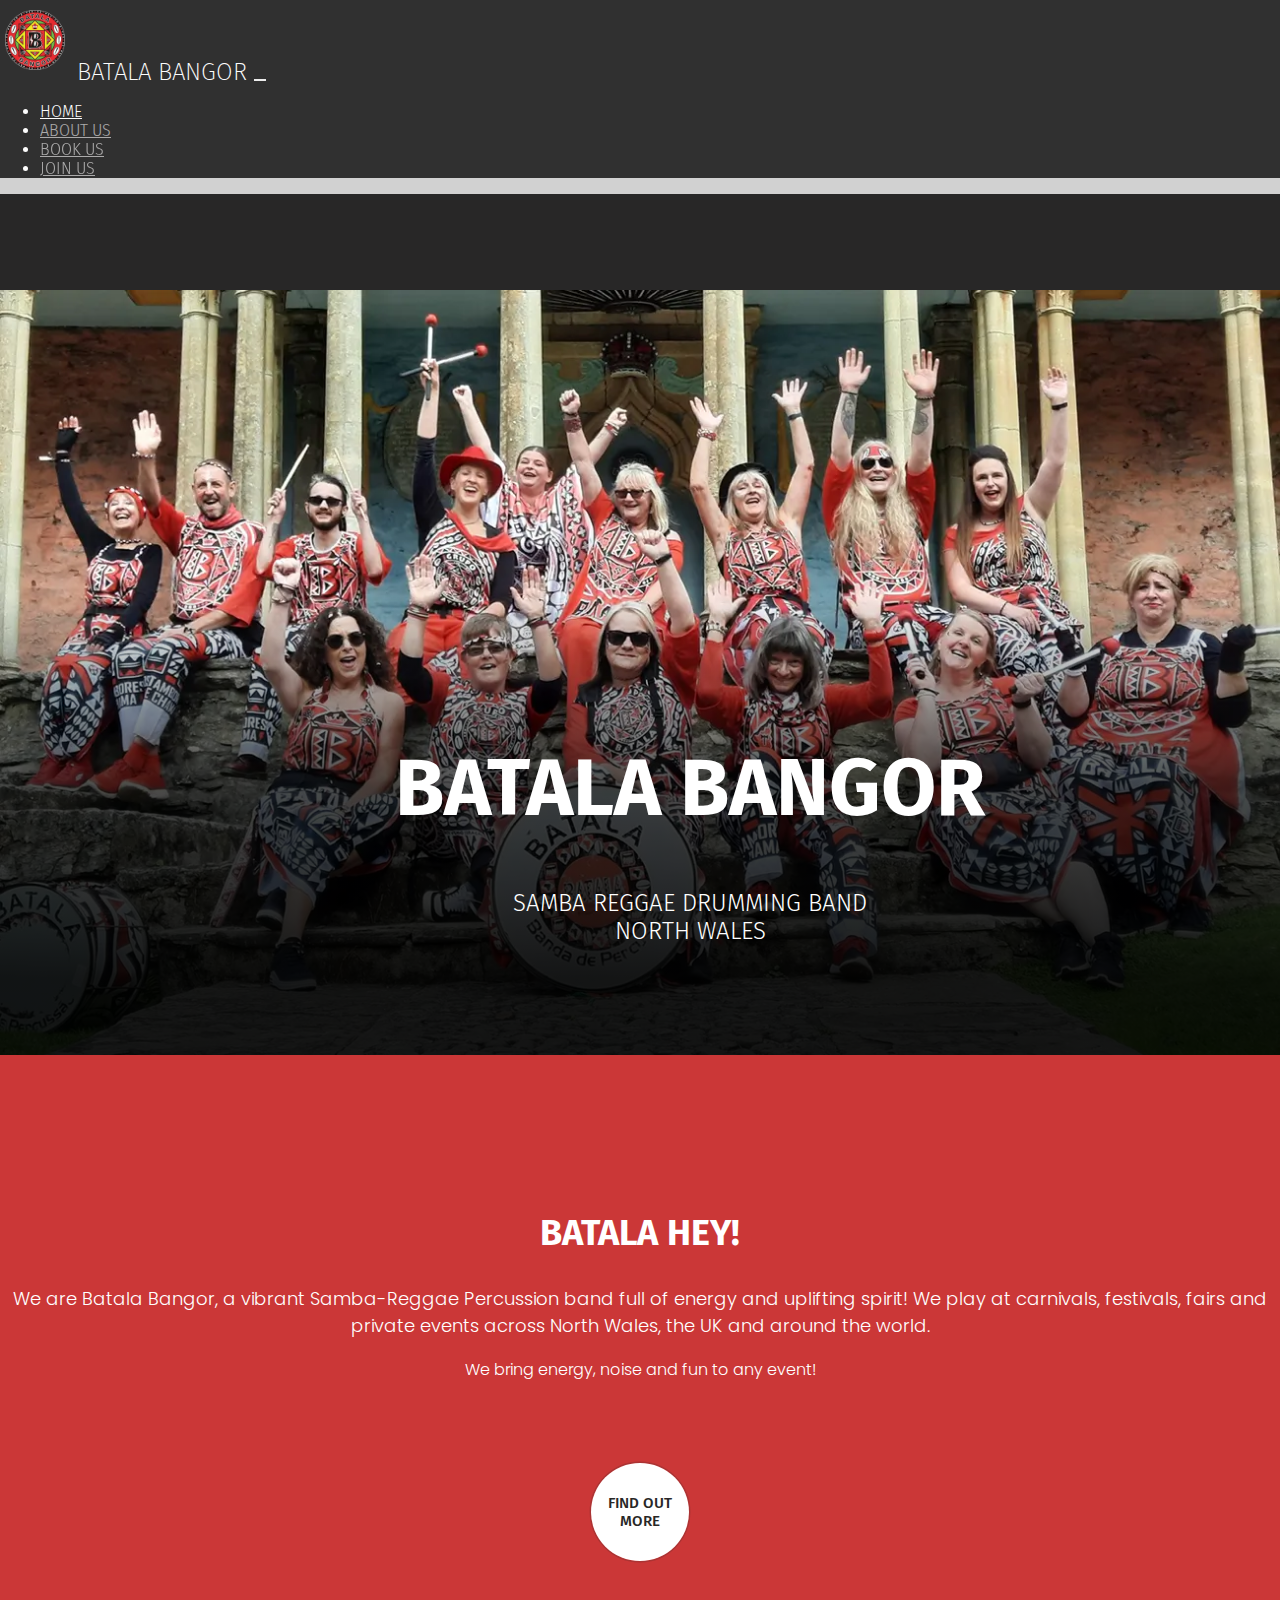
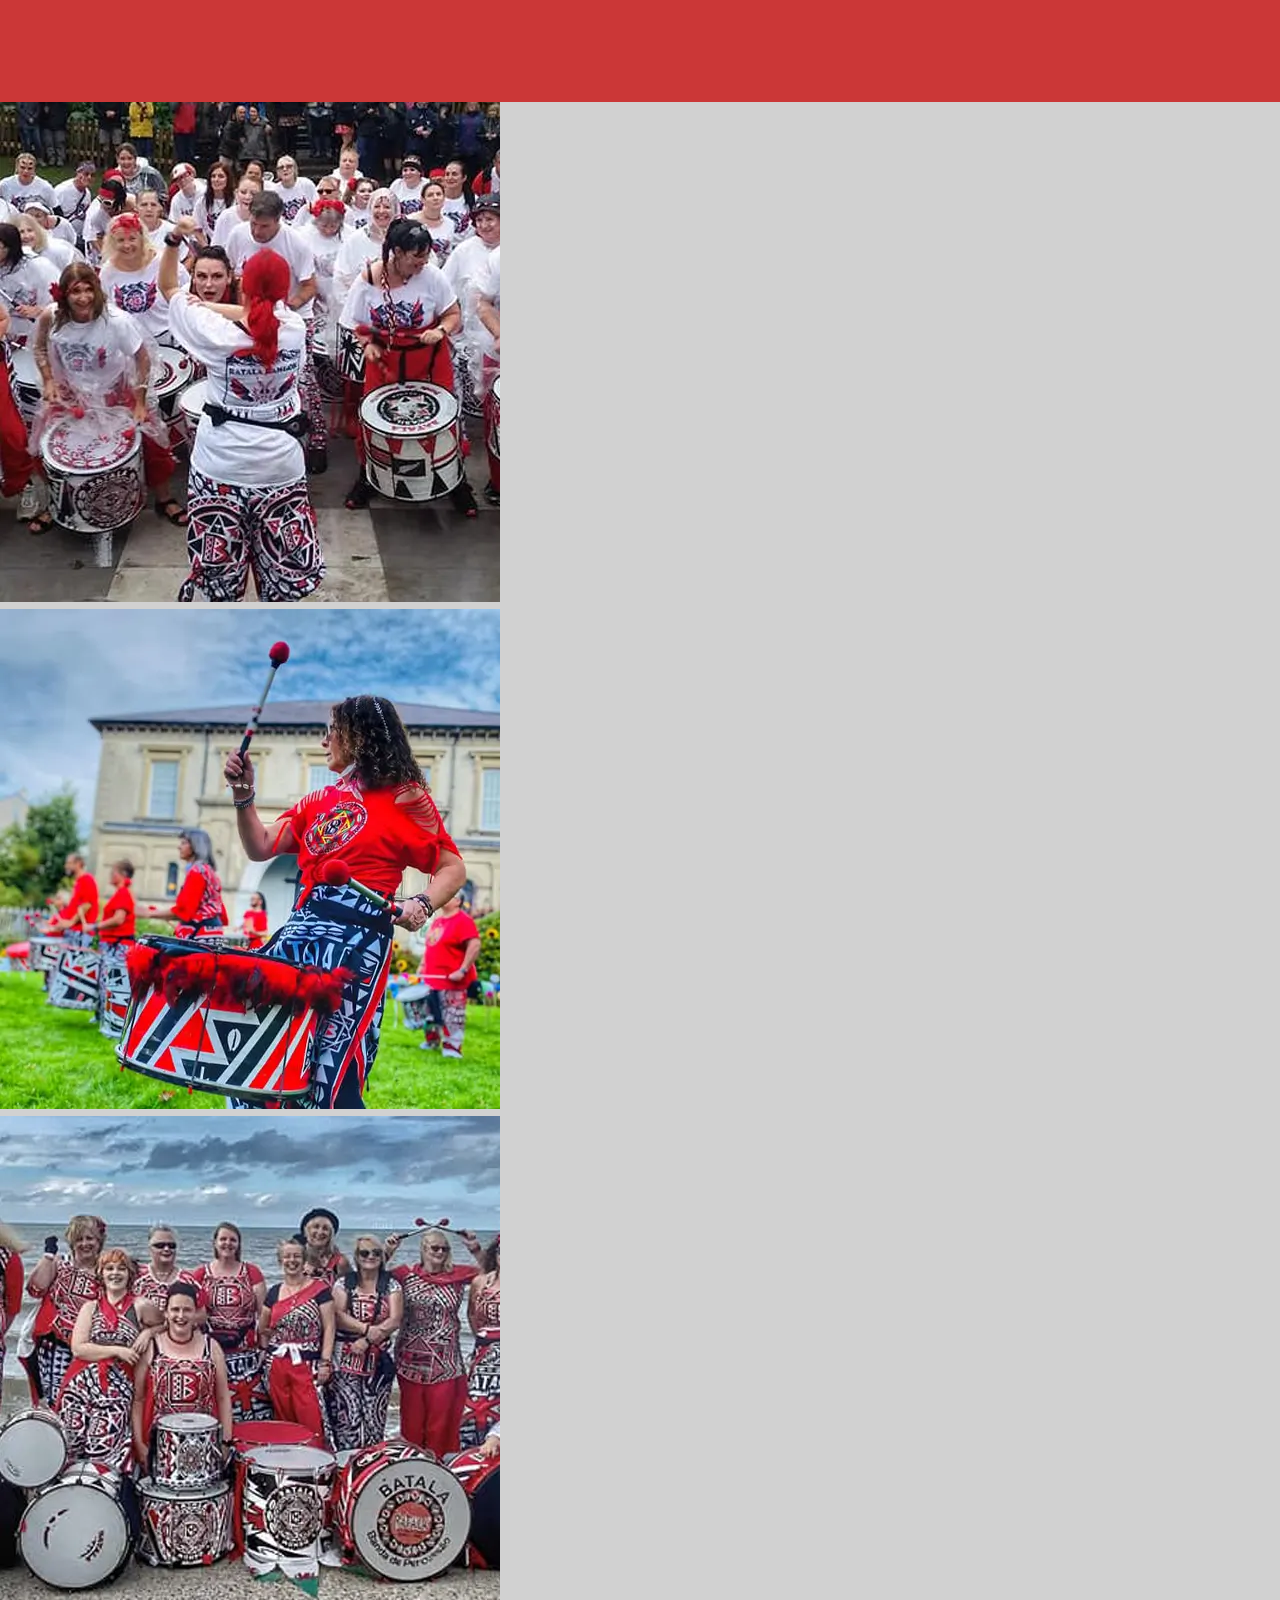
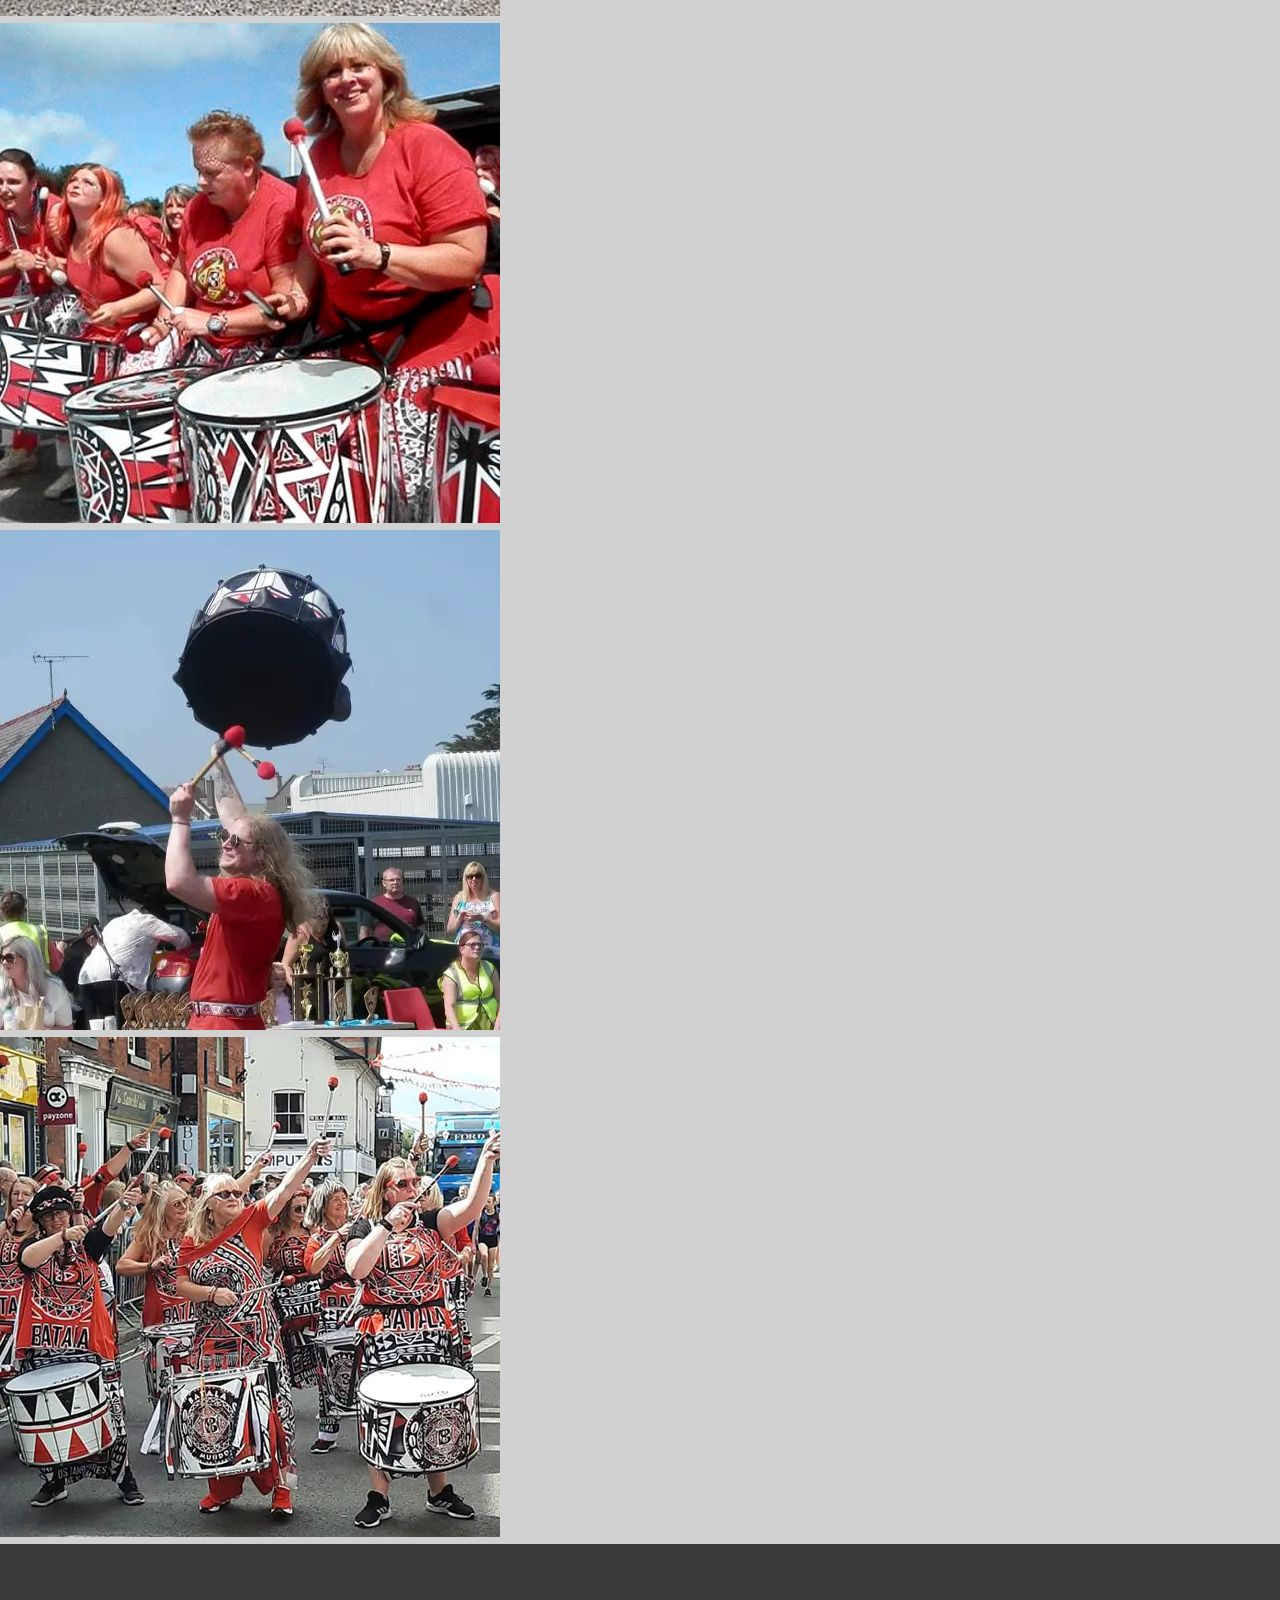
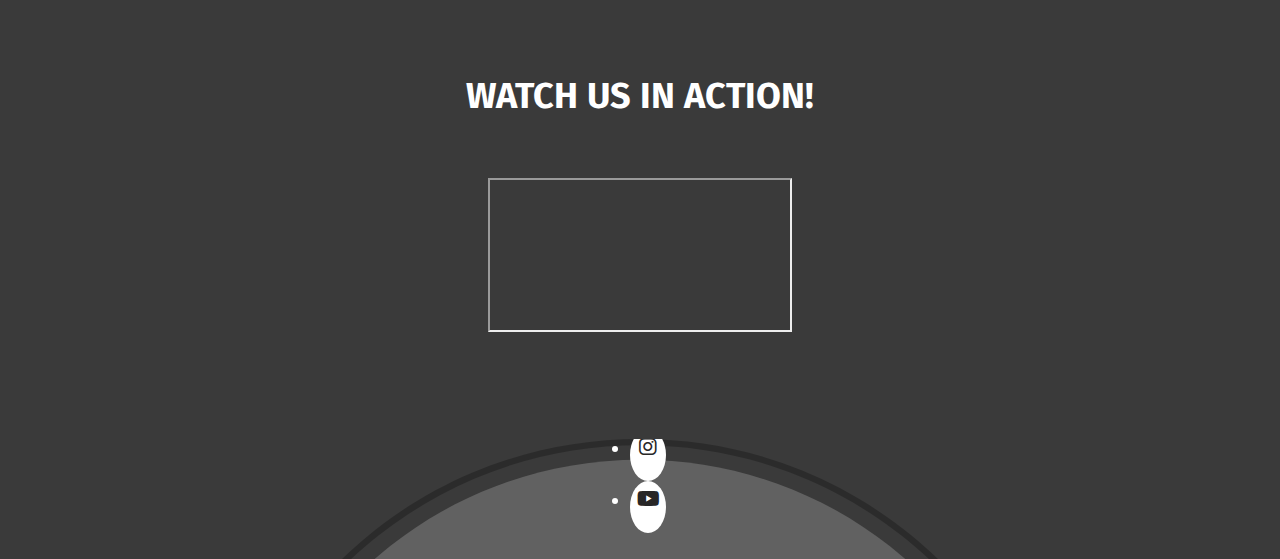
==== commit 7646d275: "beautify & clean up code" ====
--- a/index.html
+++ b/index.html
@@ -5,13 +5,13 @@
     <meta charset="UTF-8">
     <meta http-equiv="X-UA-Compatible" content="IE=edge">
     <meta name="viewport" content="width=device-width, initial-scale=1.0">
-    <meta name="description" content="Batala Bangor are a North Wales Samba-Reggae drumming group, ready to bring our Brazilian rhythms and energy to your event!">
+    <meta name="description"
+        content="Batala Bangor are a North Wales Samba-Reggae drumming group, ready to bring our Brazilian rhythms and energy to your event!">
     <title>Batala Bangor</title>
     <link href="https://cdn.jsdelivr.net/npm/bootstrap@5.2.3/dist/css/bootstrap.min.css" rel="stylesheet"
         integrity="sha384-rbsA2VBKQhggwzxH7pPCaAqO46MgnOM80zW1RWuH61DGLwZJEdK2Kadq2F9CUG65" crossorigin="anonymous">
     <link rel="stylesheet" href="https://cdnjs.cloudflare.com/ajax/libs/font-awesome/6.2.0/css/all.min.css">
     <link rel="stylesheet" href="assets/css/style.css">
-
 </head>
 
 <body>
@@ -41,7 +41,6 @@
         <div class="nav-behind"></div>
         <!--/ Nav Bar -->
     </header>
-
     <main>
         <!-- Hero -->
         <div id="hero-home">
@@ -51,7 +50,6 @@
             </div>
         </div>
         <!--/ Hero -->
-
         <!-- Text Section -->
         <div class="container-fluid text-section-container bg-col-red">
             <!-- Welcome Text -->
@@ -69,7 +67,6 @@
                 </div>
             </div>
             <!--/ Welcome Text -->
-
             <!-- Button: Find Out More -->
             <div class="circle-button-lrg" id="find-out-more-btn">
                 <div class="white-circle">
@@ -83,7 +80,6 @@
             <!--/ Button: Find Out More -->
         </div>
         <!--/ Text Section -->
-
         <!-- Photo Gallery -->
         <div class="row row-cols-2 row-cols-sm-3 row-cols-lg-6">
             <h2 class="sr-only">Photo Gallery</h2>
@@ -101,7 +97,6 @@
                     alt="Drummers with arms in the air" width="500" height="500"></div>
         </div>
         <!--/ Photo Gallery -->
-
         <!-- Video -->
         <div class="container-fluid bg-col-dk video-section-container">
             <div class="row" id="video-row">
@@ -152,7 +147,7 @@
             </div>
         </div>
     </footer>
-
+    
     <script src="https://cdn.jsdelivr.net/npm/bootstrap@5.2.3/dist/js/bootstrap.bundle.min.js"
         integrity="sha384-kenU1KFdBIe4zVF0s0G1M5b4hcpxyD9F7jL+jjXkk+Q2h455rYXK/7HAuoJl+0I4" crossorigin="anonymous">
     </script>
--- a/assets/css/style.css
+++ b/assets/css/style.css
@@ -1,8 +1,6 @@
-@import url('https://fonts.googleapis.com/css2?family=Fira+Sans:ital,wght@0,100;0,200;0,300;0,400;0,500;0,600;0,700;1,300;1,600;1,700&family=Poppins:wght@300;600&display=swap');
-
+@import url('https://fonts.googleapis.com/css2?family=Fira+Sans:wght@200;300;400;500;700&family=Poppins:wght@300;500;600&display=swap');
 
 /*----------------------------------------------------------- Page Container Settings */
-
 
 body,
 nav {
@@ -10,7 +8,6 @@
     margin: 0 auto;
     background: #d1d1d1;
 }
-
 /*-----------------------------------------------------------Colors */
 
 .bg-col-navbar {
@@ -86,8 +83,7 @@
 
 /*-----------------------------------------------------------Containers / Dividers / Generic Margins */
 
-.row,
-figure {
+.row {
     margin: 0;
 }
 
@@ -128,7 +124,7 @@
     list-style: none;
     color: #ffffff;
     font-weight: 300;
-    opacity: 50%;
+    opacity: 60%;
     transition: all 0.35s ease-in-out;
     -moz-transition: all 0.35s ease-in-out;
     -webkit-transition: all 0.35s ease-in-out;
@@ -340,7 +336,6 @@
     text-decoration-thickness: 0.5px;
 }
 
-
 /*----------------------------------------------------------- Form */
 
 .form {
@@ -373,6 +368,10 @@
     margin-top: 20px;
     padding: 10px;
     height: 160px;
+}
+
+.form-label-text {
+    font-weight: 300;
 }
 
 input:focus,
@@ -502,7 +501,7 @@
     -o-transition: transform 0.35s 0.1s ease-in-out;
 }
 
-/*----------------------Find Out More / Book Us Buttons */
+/*----------Find Out More / Book Us Buttons */
 
 #find-out-more-btn {
     margin-top: 60px;
@@ -558,7 +557,6 @@
     margin-top: 60px;
 }
 
-
 /*-----------------------------------------------------------404 */
 
 .subpage-container {
@@ -577,7 +575,6 @@
     text-decoration-thickness: 0.5px;
 }
 
-
 /*-----------------------------------------------------------Footer */
 
 footer {
@@ -611,7 +608,6 @@
     justify-content: center;
     height: 120px;
     width: auto;
-
 }
 
 #footer-links-wrapper {
@@ -751,7 +747,6 @@
         font-size: 30px;
         font-weight: 500;
     }
-
 }
 
 /* Below Small */
@@ -815,8 +810,6 @@
     #testimonial-container {
         padding: 60px 5% 10px 5%;
     }
-
-
 }
 
 /* Small landscape device */
@@ -827,7 +820,7 @@
     }
 }
 
-/* No Hover Devices */
+/* No Hover Devices - display hover animation result */
 
 @media (hover: none) {
 
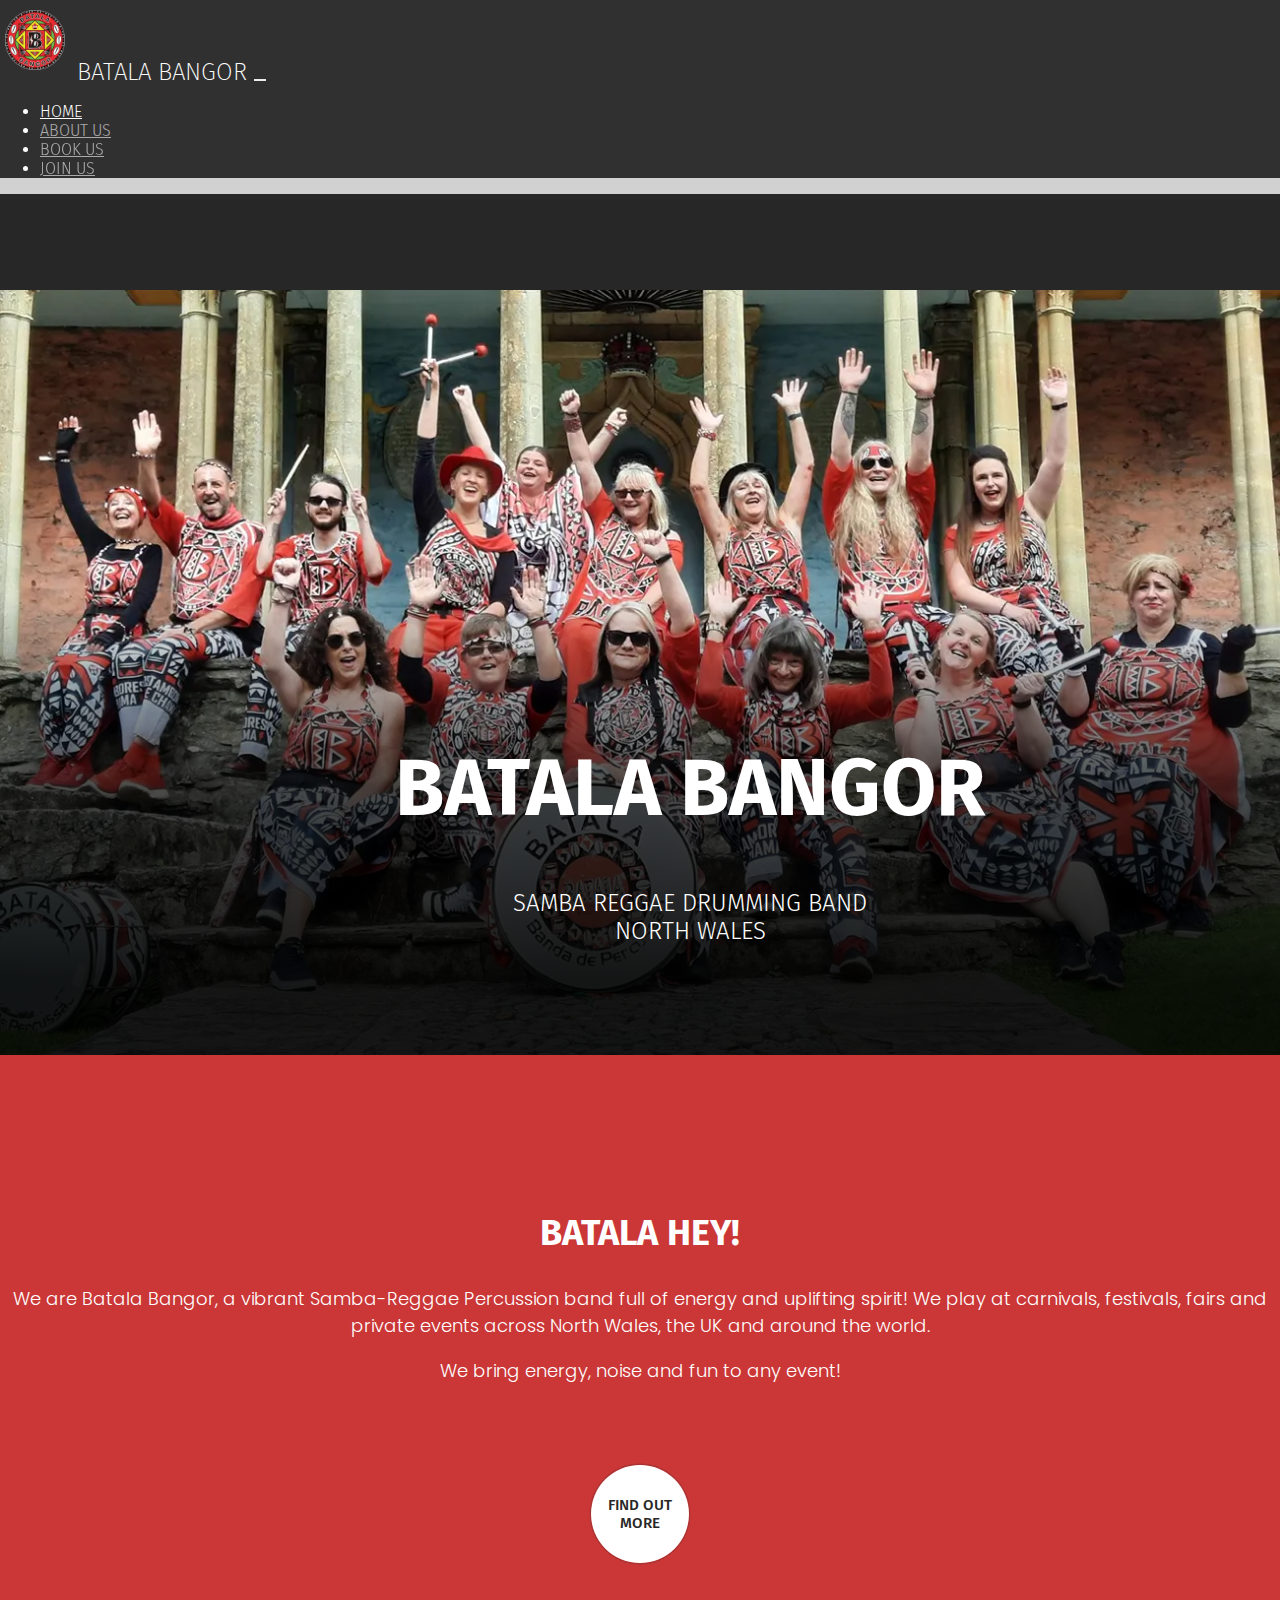
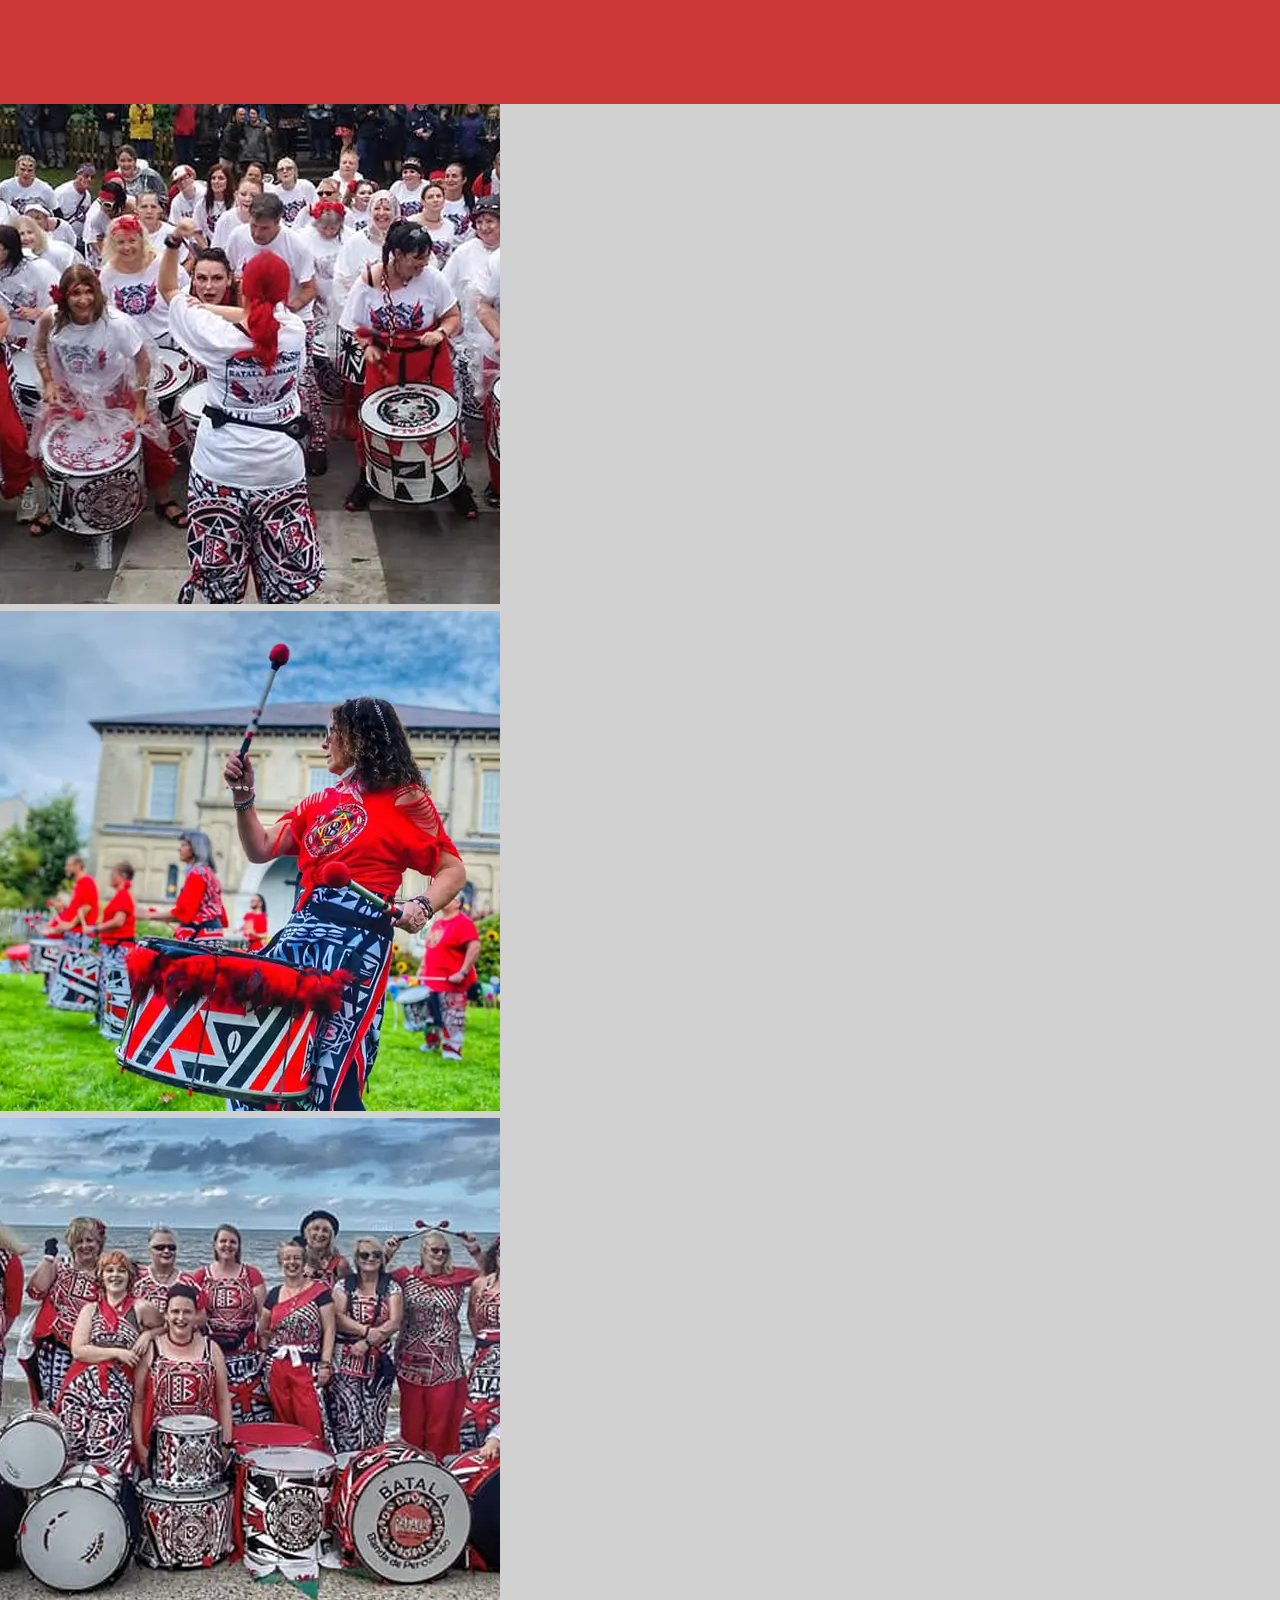
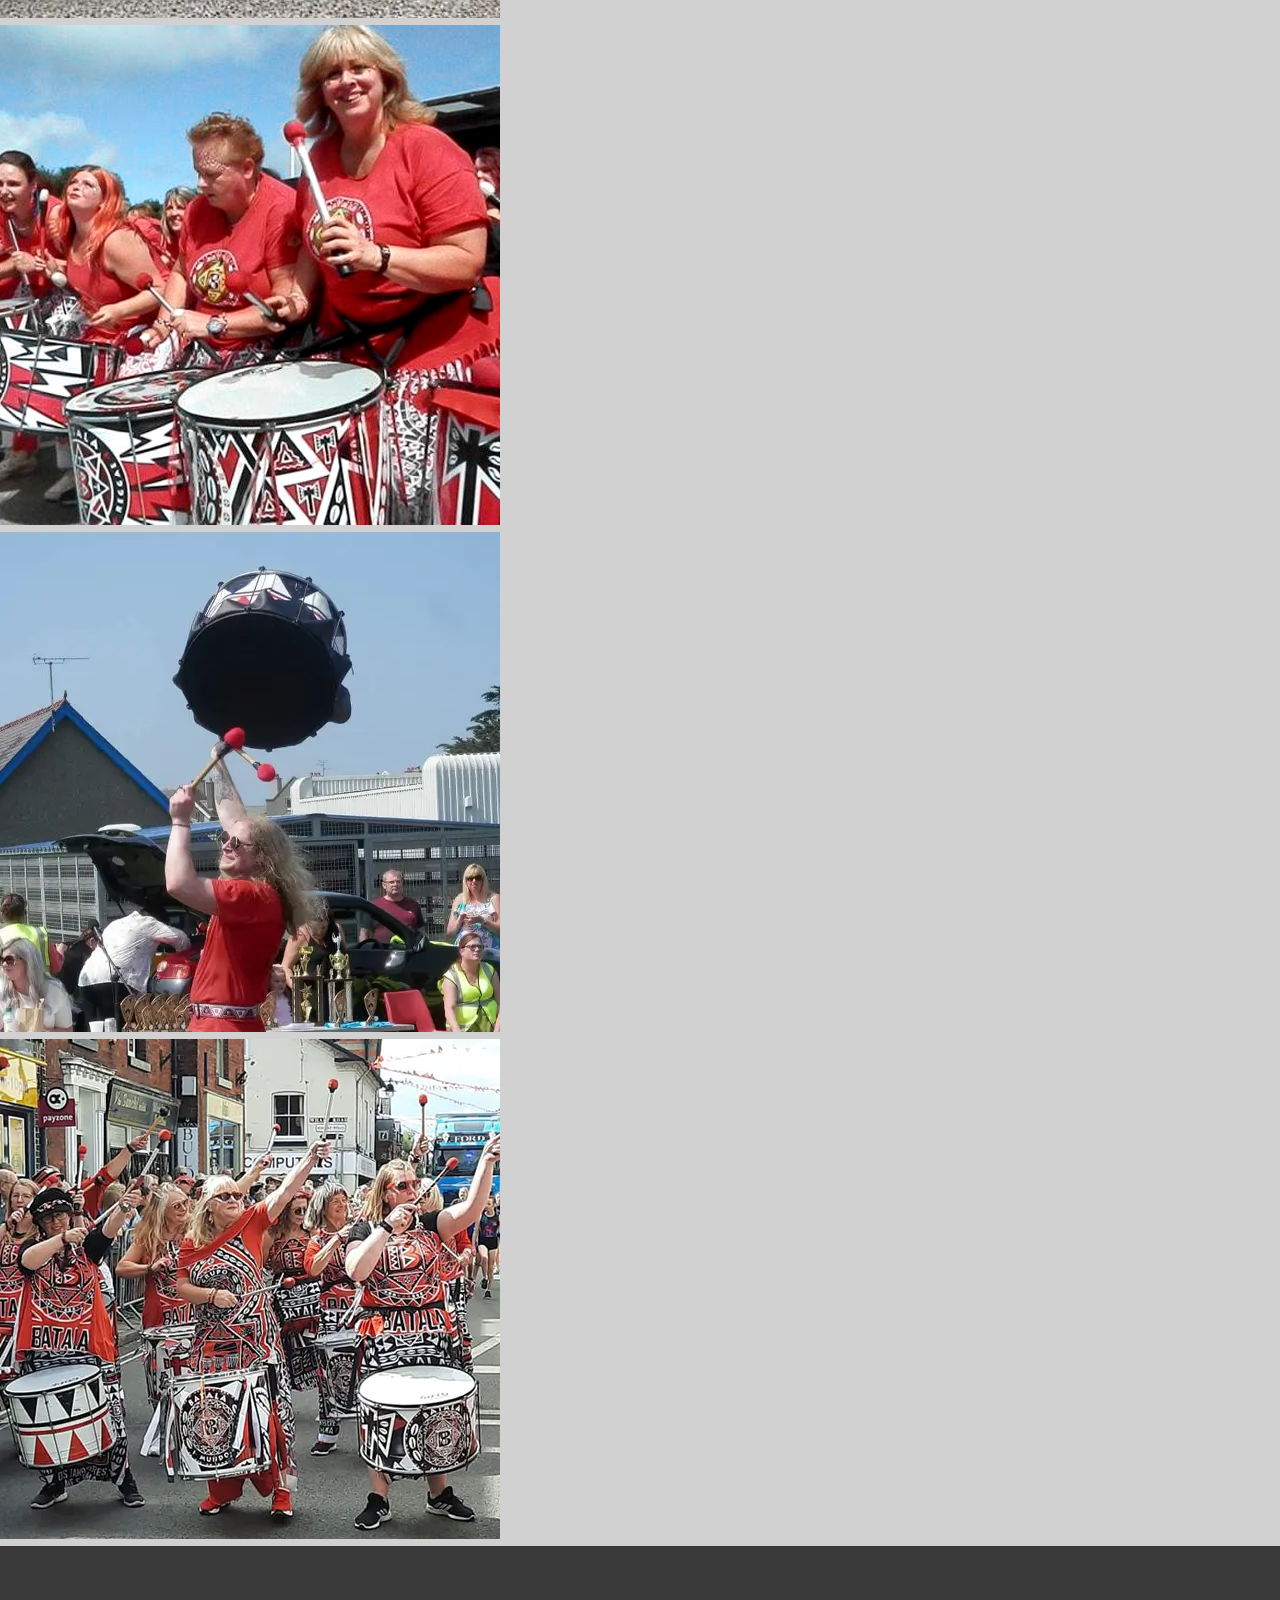
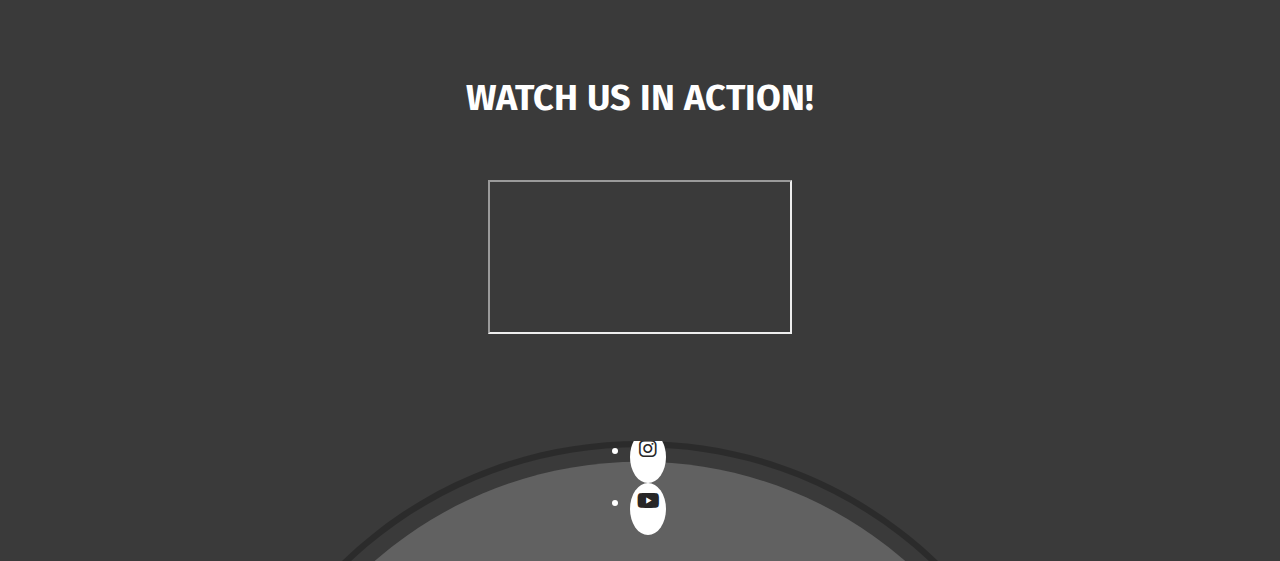
==== commit 45117b7a: "fix textarea placeholder bug" ====
--- a/index.html
+++ b/index.html
@@ -63,7 +63,7 @@
                         at carnivals, festivals, fairs and private events across North Wales, the UK and around the
                         world.
                     </p>
-                    <p>We bring energy, noise and fun to any event!</p>
+                    <p class="p-bigger">We bring energy, noise and fun to any event!</p>
                 </div>
             </div>
             <!--/ Welcome Text -->
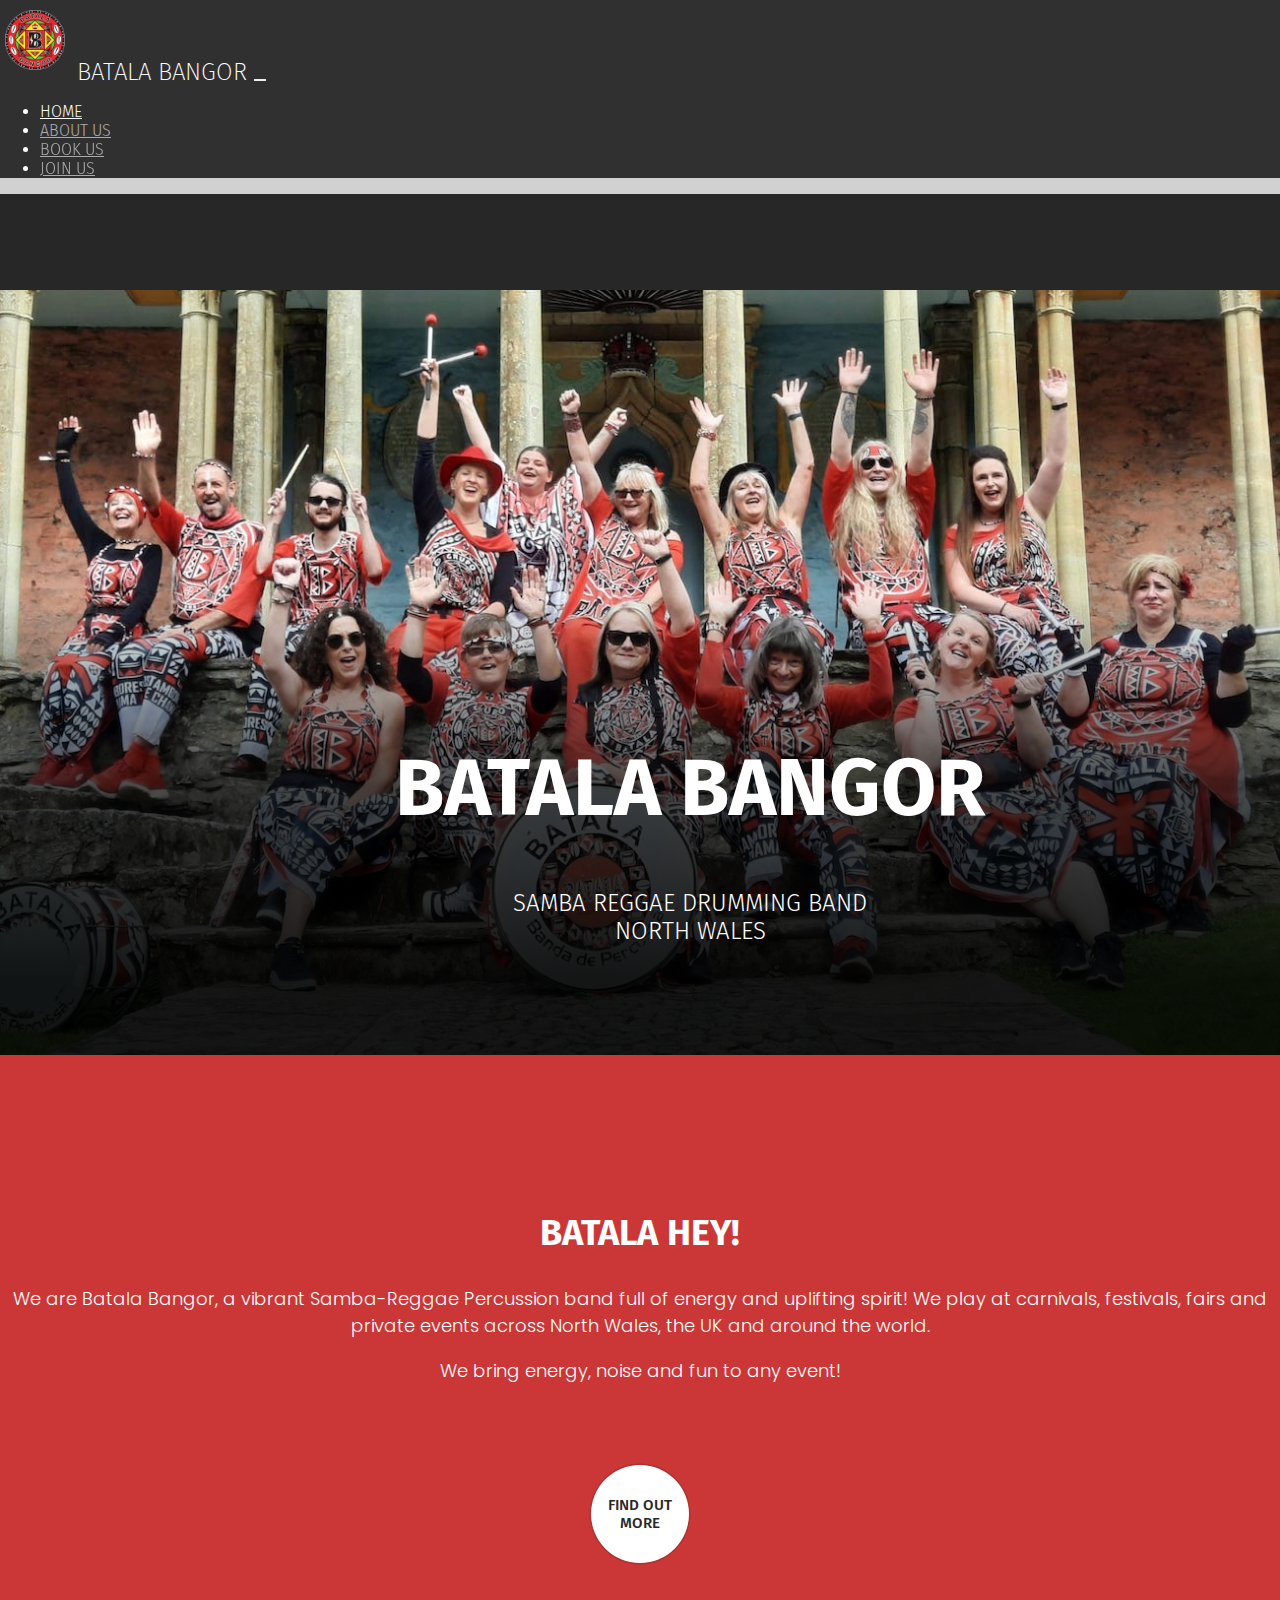
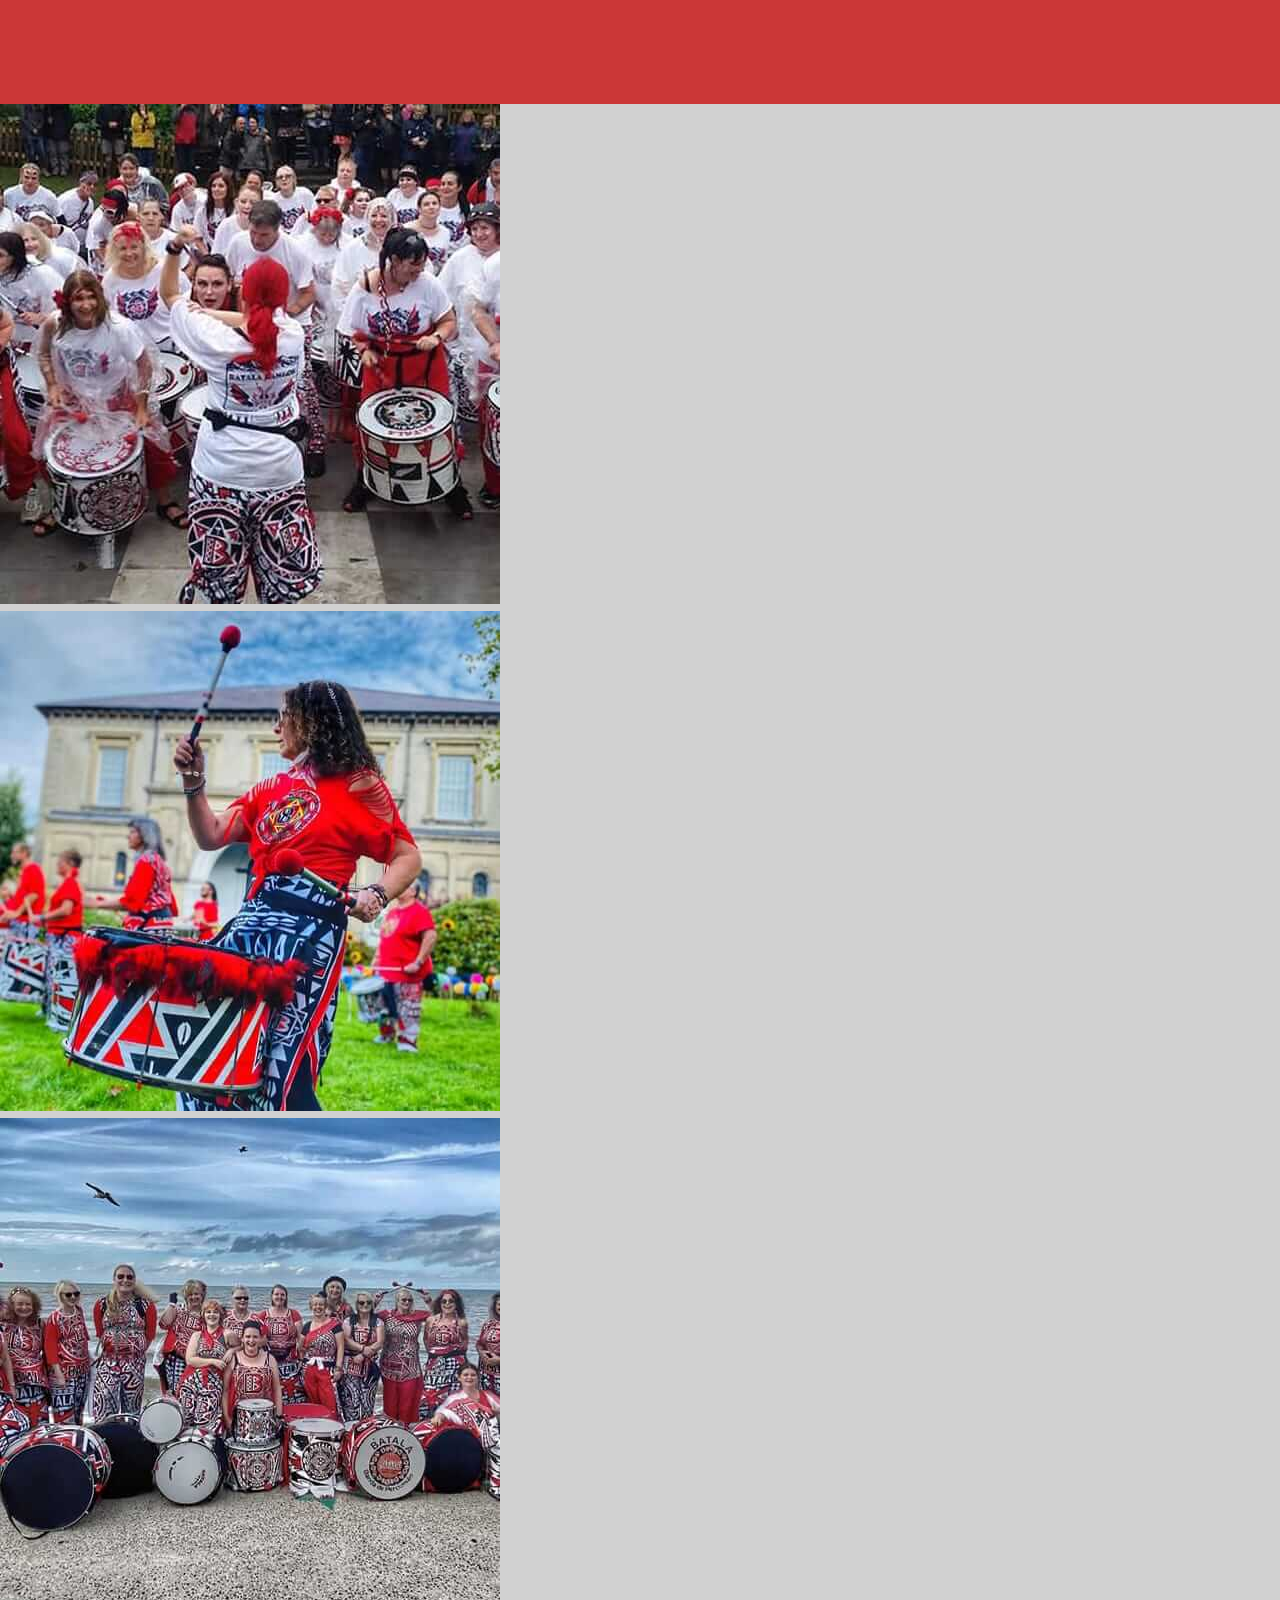
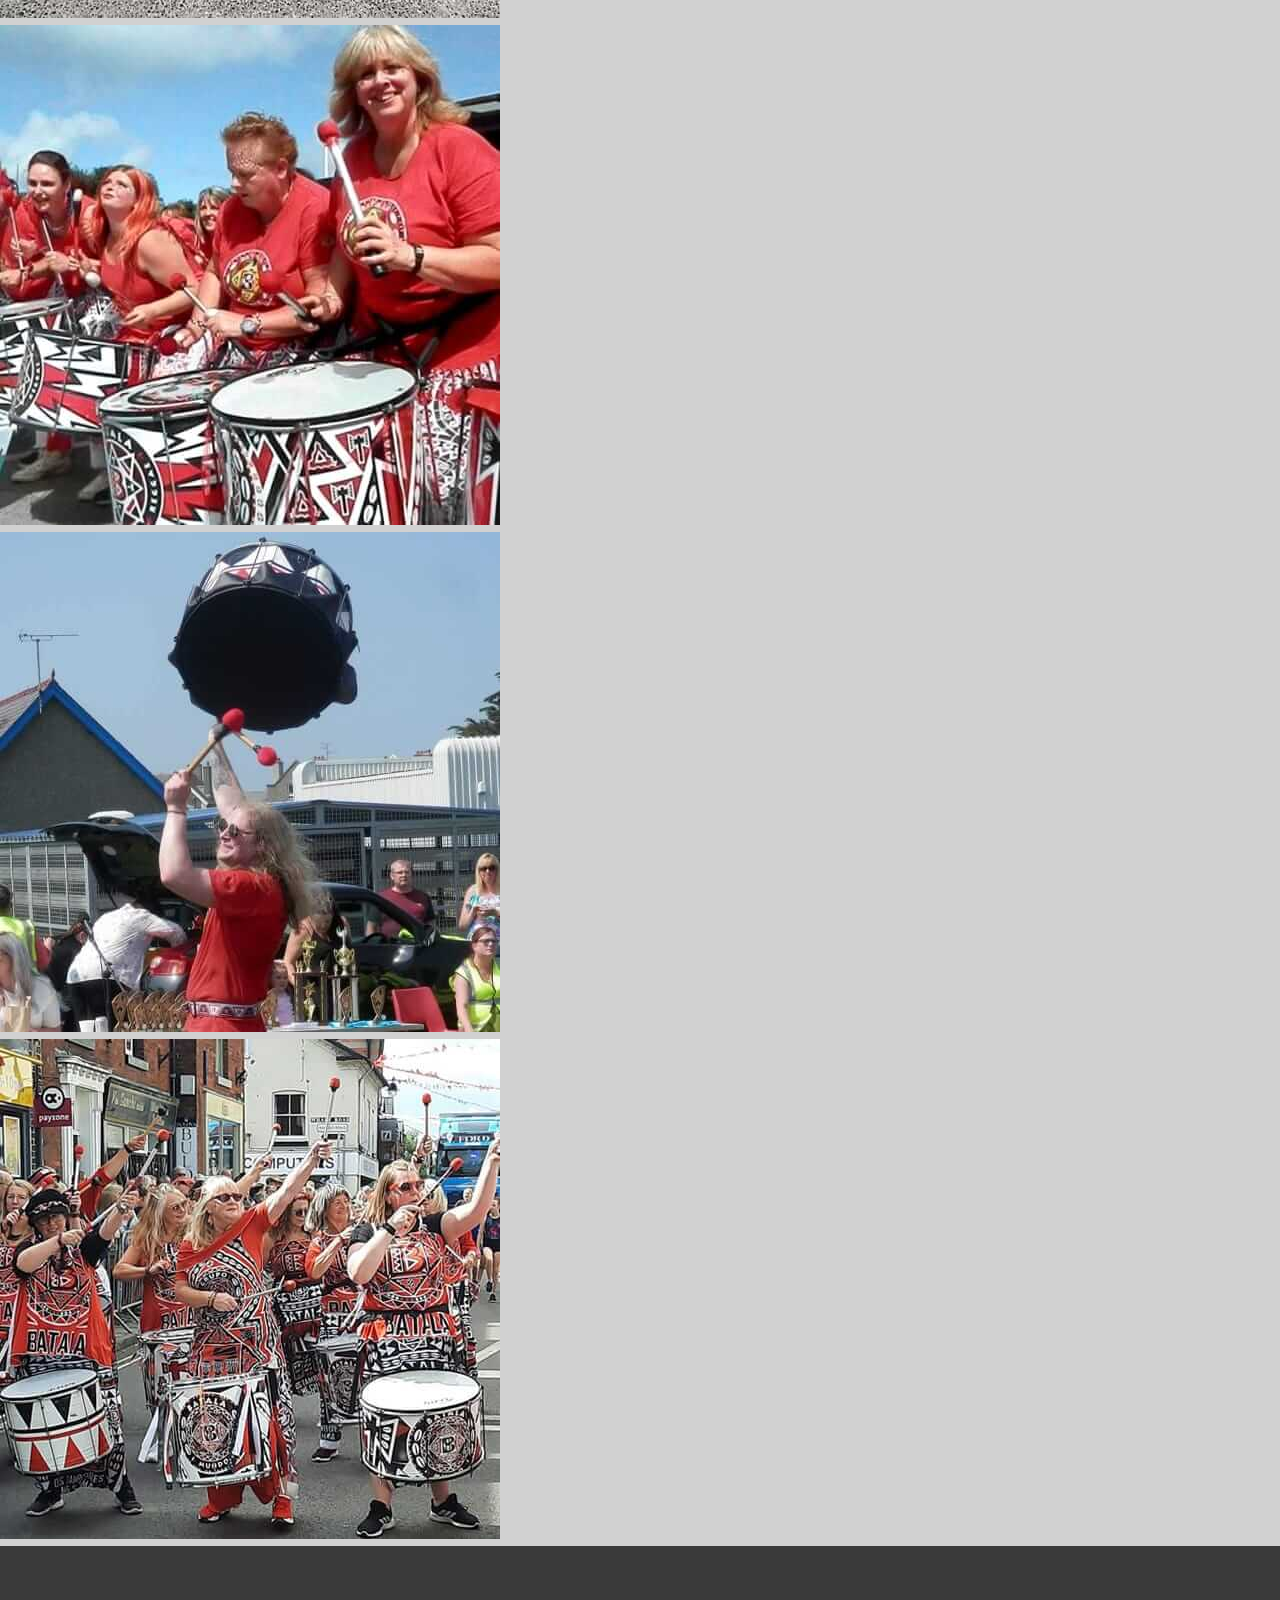
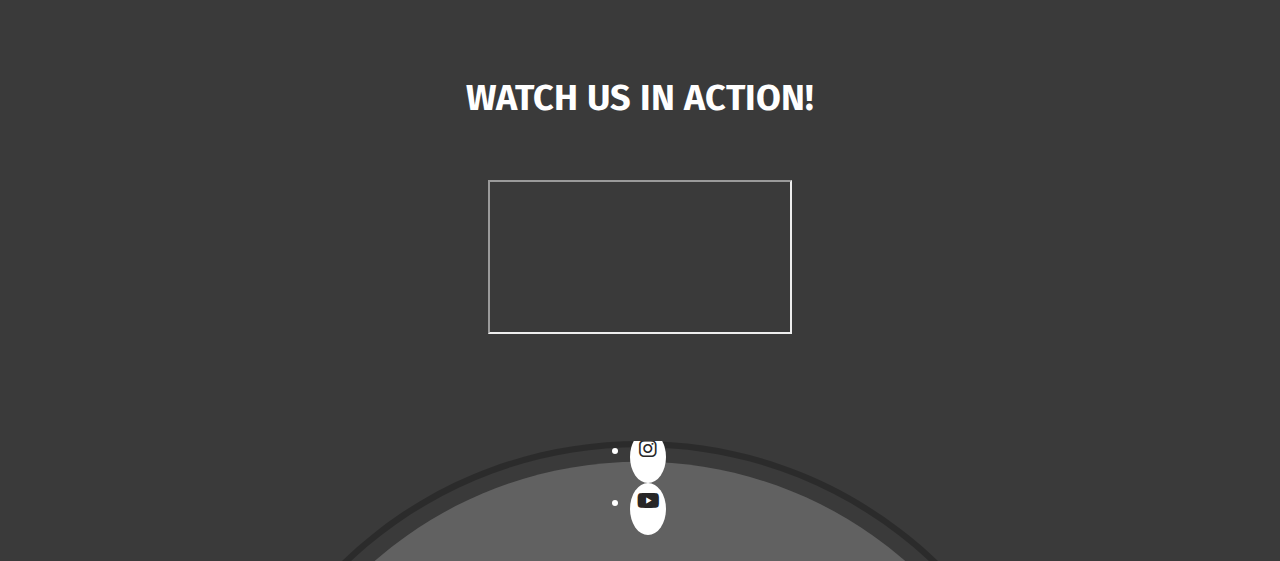
==== commit d6db6f85: "replace webp with jpg for Safari" ====
--- a/index.html
+++ b/index.html
@@ -20,7 +20,7 @@
         <nav class="navbar navbar-dark bg-col-navbar navbar-expand-md fixed-top">
             <div class="container-fluid">
                 <a href="index.html" class="nav-brand">
-                    <img src="assets/images/bb_logo.webp" alt="Batala Bangor Logo" id="bb-logo" width="60" height="60">
+                    <img src="assets/images/bb_logo.png" alt="Batala Bangor Logo" id="bb-logo" width="60" height="60">
                     <span>BATALA BANGOR</span>
                 </a>
                 <button class="navbar-toggler" type="button" data-bs-toggle="collapse"
@@ -70,7 +70,7 @@
             <!-- Button: Find Out More -->
             <div class="circle-button-lrg" id="find-out-more-btn">
                 <div class="white-circle">
-                    <p class="button-text txt-cent"><a href="book-us.html">
+                    <p class="button-text txt-cent"><a href="about-us.html">
                             FIND OUT MORE</a></p>
                 </div>
                 <div class="line-circle-inner line-circle-dark"></div>
@@ -83,17 +83,17 @@
         <!-- Photo Gallery -->
         <div class="row row-cols-2 row-cols-sm-3 row-cols-lg-6">
             <h2 class="sr-only">Photo Gallery</h2>
-            <div class="col gallery-image"><img src="assets/images/home_gallery_1.webp" class="img-fluid"
+            <div class="col gallery-image"><img src="assets/images/home_gallery_1.jpg" class="img-fluid"
                     alt="Batala Bangor at Portmeirion Festival No. 6" width="500" height="500"></div>
-            <div class="col gallery-image"><img src="assets/images/home_gallery_2.webp" class="img-fluid"
+            <div class="col gallery-image"><img src="assets/images/home_gallery_2.jpg" class="img-fluid"
                     alt="Girl drumming" width="500" height="500"></div>
-            <div class="col gallery-image"><img src="assets/images/home_gallery_3.webp" class="img-fluid"
+            <div class="col gallery-image"><img src="assets/images/home_gallery_3.jpg" class="img-fluid"
                     alt="Batala Bangor group photo by the sea" width="500" height="500"></div>
-            <div class="col gallery-image"><img src="assets/images/home_gallery_4.webp" class="img-fluid"
+            <div class="col gallery-image"><img src="assets/images/home_gallery_4.jpg" class="img-fluid"
                     alt="Smiling drummers" width="500" height="500"></div>
-            <div class="col gallery-image"><img src="assets/images/home_gallery_5.webp" class="img-fluid"
+            <div class="col gallery-image"><img src="assets/images/home_gallery_5.jpg" class="img-fluid"
                     alt="Man plays drum above his head" width="500" height="500"></div>
-            <div class="col gallery-image"><img src="assets/images/home_gallery_6.webp" class="img-fluid"
+            <div class="col gallery-image"><img src="assets/images/home_gallery_6.jpg" class="img-fluid"
                     alt="Drummers with arms in the air" width="500" height="500"></div>
         </div>
         <!--/ Photo Gallery -->
--- a/assets/css/style.css
+++ b/assets/css/style.css
@@ -162,7 +162,7 @@
     height: 85vh;
     background:
         linear-gradient(180deg, rgba(0, 0, 0, 0) 40%, rgba(0, 0, 0, 0.7) 65%, rgba(0, 0, 0, 0.9) 90%),
-        url("../images/hero_home.webp");
+        url("../images/hero_home.jpg");
     background-color: #282727;
     background-position: top;
     background-repeat: no-repeat;
@@ -178,8 +178,8 @@
     height: 35vh;
     min-height: 200px;
     background:
-        linear-gradient(180deg, rgba(0, 0, 0, 0) 40%, rgba(0, 0, 0, 0.7) 65%, rgba(0, 0, 0, 0.9) 90%),
-        url("../images/hero_about.webp");
+        linear-gradient(180deg, rgba(0, 0, 0, 0) 30%, rgba(0, 0, 0, 0.7) 45%, rgba(0, 0, 0, 0.9) 90%),
+        url("../images/hero_about.jpg");
     background-color: #282727;
     background-position: center;
     background-repeat: no-repeat;
@@ -196,7 +196,7 @@
     min-height: 200px;
     background:
         linear-gradient(180deg, rgba(0, 0, 0, 0) 40%, rgba(0, 0, 0, 0.7) 65%, rgba(0, 0, 0, 0.9) 90%),
-        url("../images/hero_book.webp");
+        url("../images/hero_book.jpg");
     background-color: #282727;
     background-position: center top 20%;
     background-repeat: no-repeat;
@@ -213,7 +213,7 @@
     min-height: 200px;
     background:
         linear-gradient(180deg, rgba(0, 0, 0, 0) 40%, rgba(0, 0, 0, 0.7) 65%, rgba(0, 0, 0, 0.9) 90%),
-        url("../images/hero_join.webp");
+        url("../images/hero_join.jpg");
     background-color: #282727;
     background-position: center;
     background-repeat: no-repeat;
@@ -272,19 +272,19 @@
 }
 
 #about-img-top {
-    background-image: url("../images/about_band.webp");
+    background-image: url("../images/about_band.jpg");
     border-radius: 0% 10% 10% 0;
     background-position: center top;
 }
 
 #about-img-middle {
-    background-image: url("../images/about_music.webp");
+    background-image: url("../images/about_music.jpg");
     border-radius: 10% 0% 0% 10%;
     background-position: center;
 }
 
 #about-img-bottom {
-    background-image: url("../images/about_mundo.webp");
+    background-image: url("../images/about_mundo.jpg");
     border-radius: 0% 10% 10% 0;
     background-position: center;
 }
@@ -557,16 +557,18 @@
     margin-top: 60px;
 }
 
-/*-----------------------------------------------------------404 */
+/*-----------------------------------------------------------404 & Thankyou*/
 
 .subpage-container {
     position: fixed;
     height: 100%;
+    max-width: 1300px;
     display: flex;
     align-items: center;
     justify-content: center;
     padding: 0 20px;
 }
+
 
 .subpage-container p a {
     color: #ffffff;
@@ -590,6 +592,14 @@
 
 .footer-padding-small {
     height: 140px;
+}
+
+.subpage-footer {
+    position: fixed;
+    width: 100%;
+    max-width: 1300px;
+    bottom: 0;
+    margin: 0 auto;
 }
 
 .footer-circle-wrapper {
@@ -749,6 +759,27 @@
     }
 }
 
+/* Medium Landscape Devices */
+
+@media (max-height: 767px) {
+    #hero-about {
+        background-image: linear-gradient(180deg, rgba(0, 0, 0, 0) 10%, rgba(0, 0, 0, 0.7) 35%, rgba(0, 0, 0, 0.9) 90%),
+        url("../images/hero_about.jpg");
+    }
+
+    #hero-book {
+        background-image:
+            linear-gradient(180deg, rgba(0, 0, 0, 0) 10%, rgba(0, 0, 0, 0.6) 45%, rgba(0, 0, 0, 0.8) 90%),
+            url("../images/hero_book.jpg");
+    }
+    
+    #hero-join {
+        background-image:
+            linear-gradient(180deg, rgba(0, 0, 0, 0) 10%, rgba(0, 0, 0, 0.6) 45%, rgba(0, 0, 0, 0.8) 90%),
+            url("../images/hero_join.jpg");
+    }
+}
+
 /* Below Small */
 
 @media (max-width: 575px),
@@ -818,6 +849,14 @@
     .hero-text-sm {
         bottom: 0px;
     }
+
+    .subpage-footer {
+        display: none;
+    }
+
+    .subpage-container {
+        padding-top: 70px;
+    }
 }
 
 /* No Hover Devices - display hover animation result */
